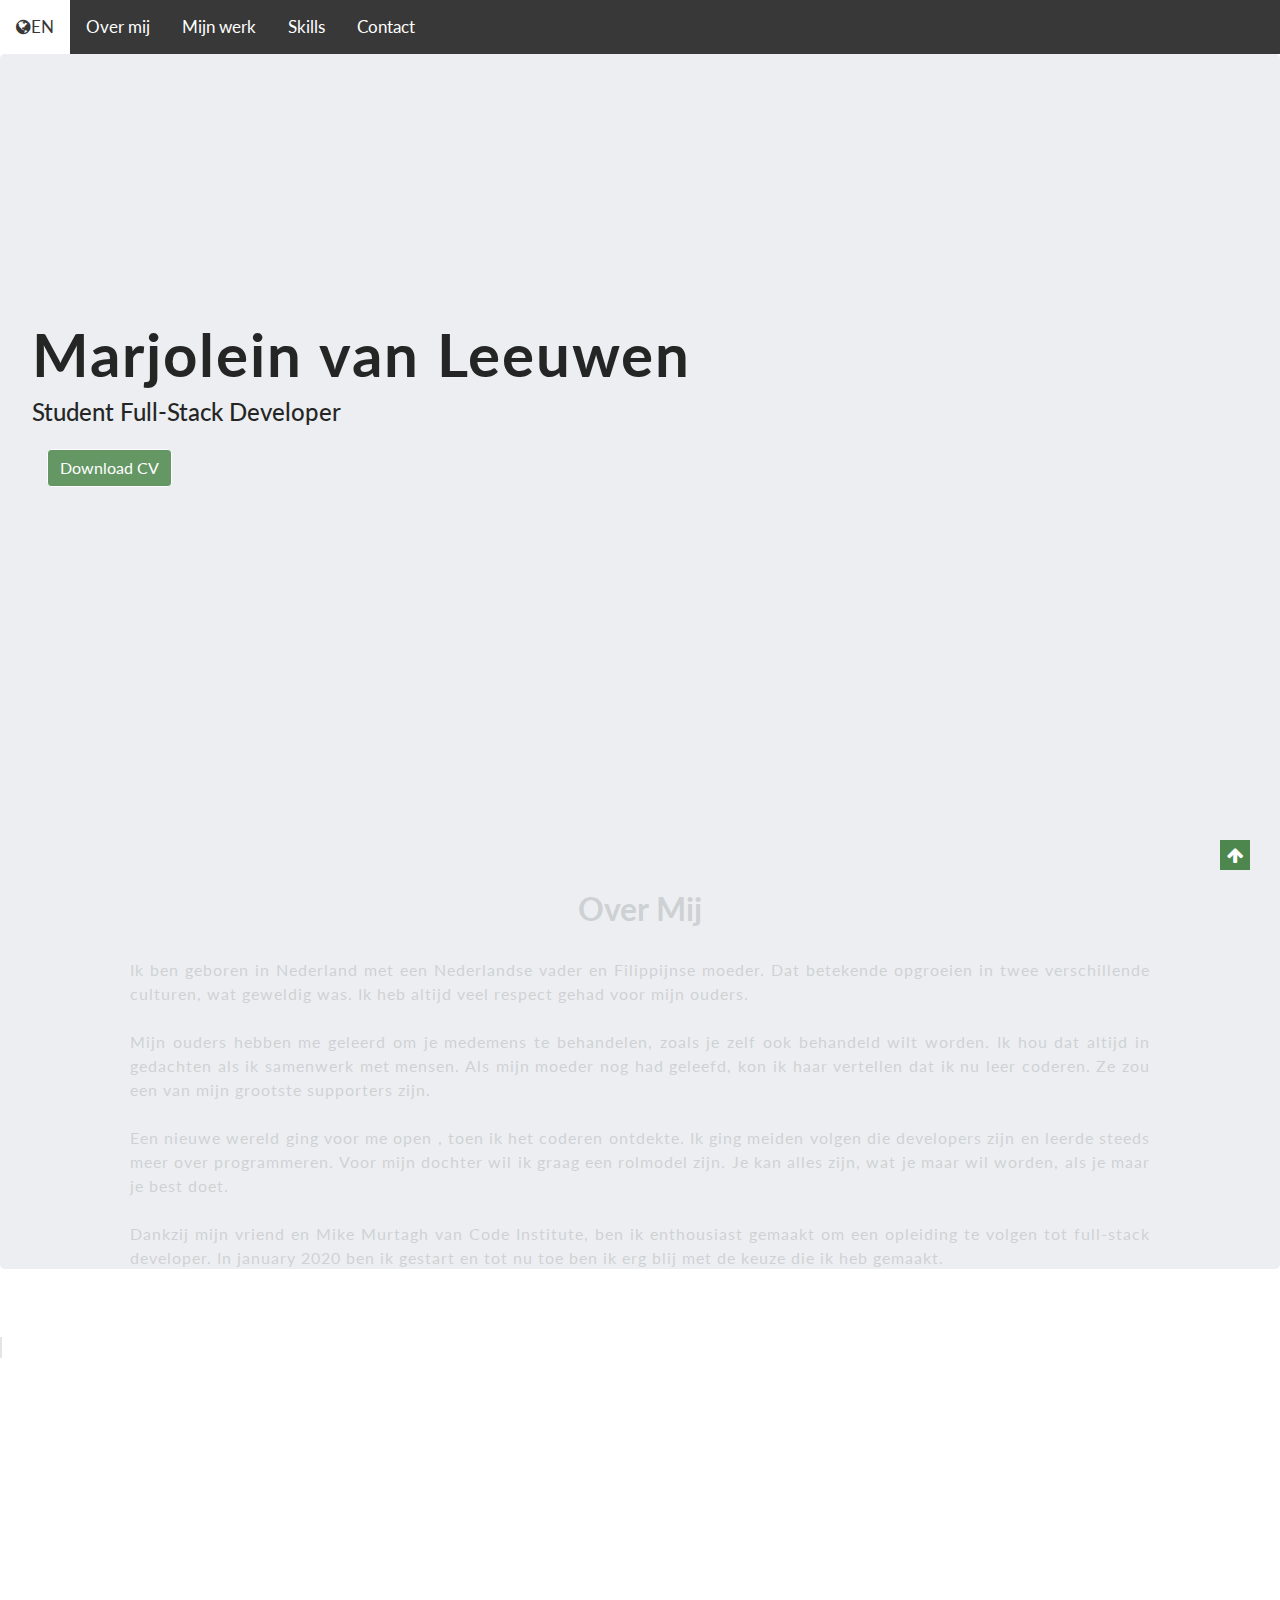
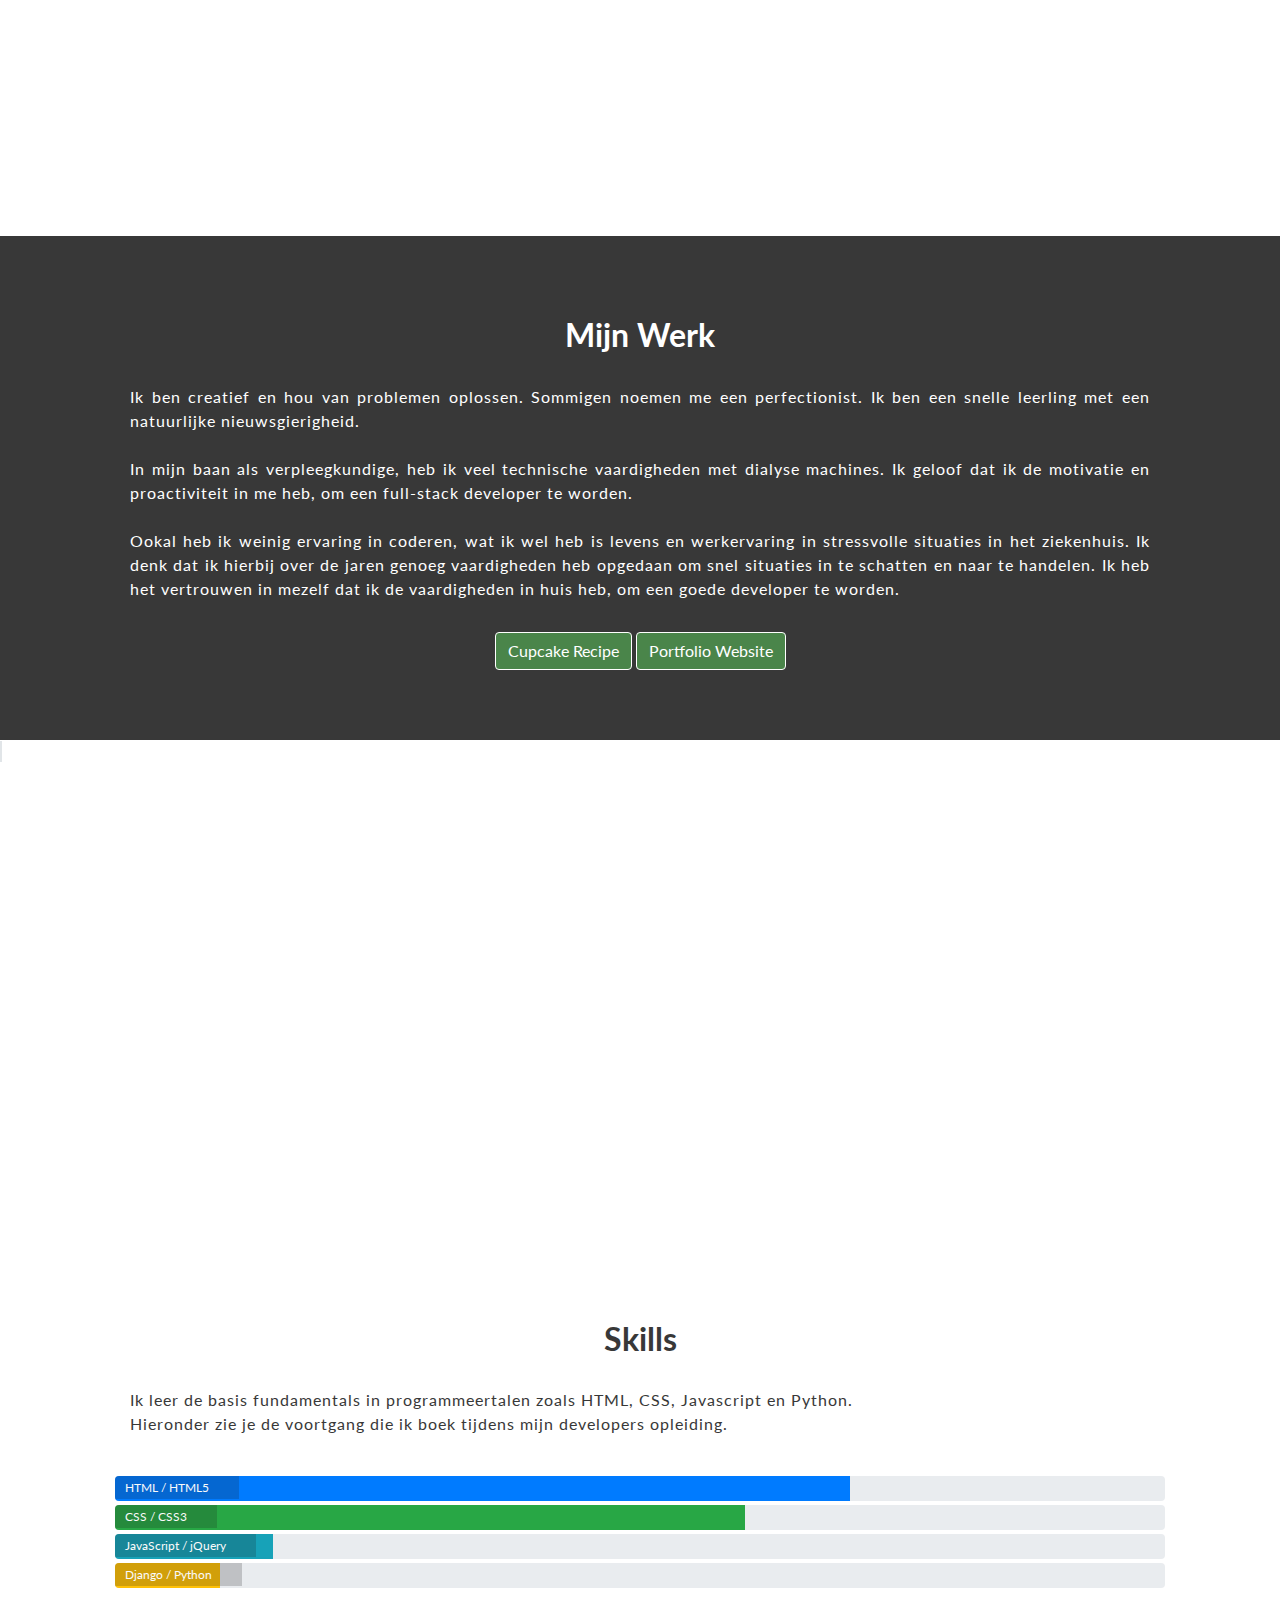
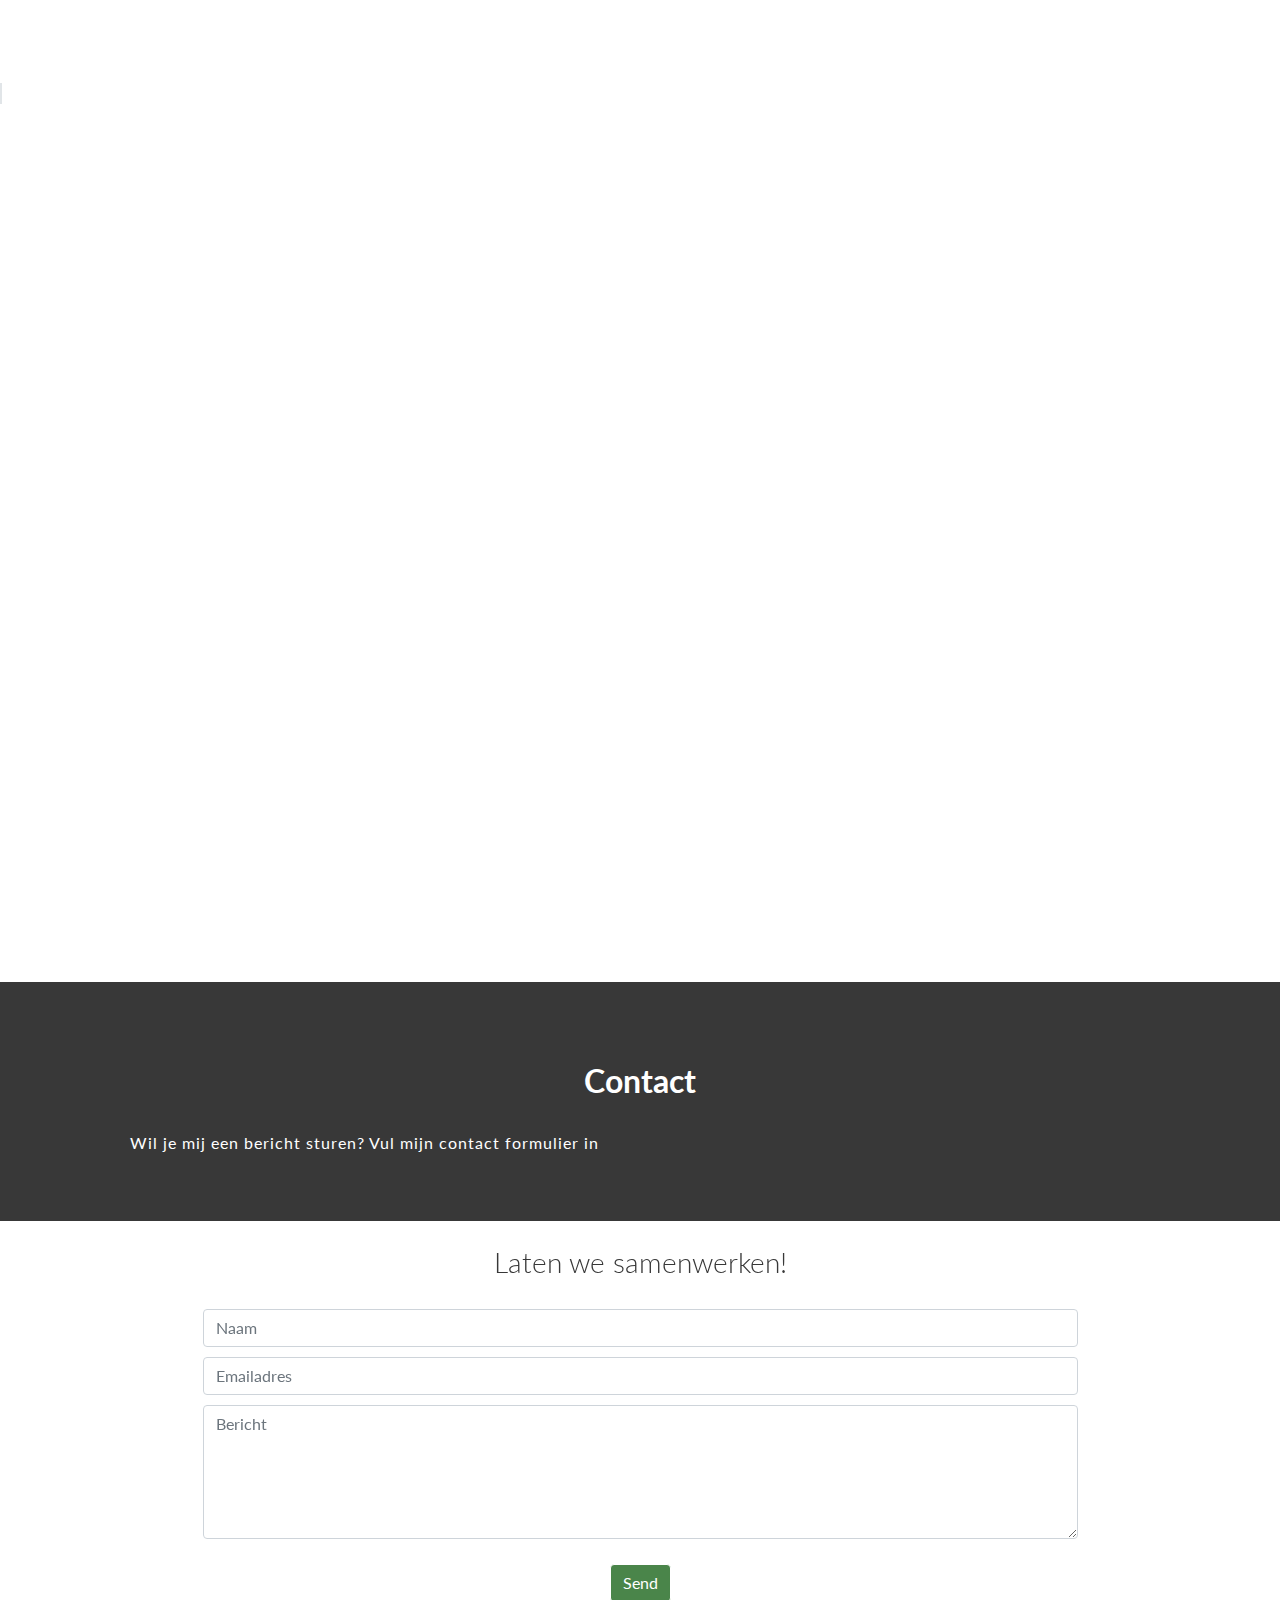
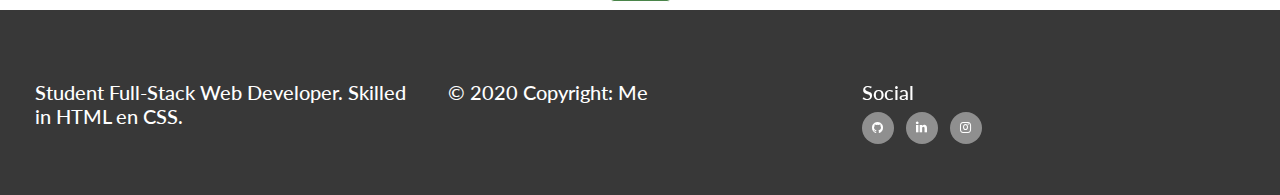
==== NL_index.html @ bbf010fb "made a target attributes work section" ====
<!DOCTYPE html>
<html lang="nl">
<head>
    <meta charset="UTF-8">
    <meta name="viewport" content="width=device-width, initial-scale=1.0">
    <meta http-equiv="X-UA-Compatible" content="ie=edge">
    <link rel="stylesheet" href="https://maxcdn.bootstrapcdn.com/bootstrap/4.2.1/css/bootstrap.min.css" type="text/css" />
    <link rel="stylesheet" href="https://maxcdn.bootstrapcdn.com/font-awesome/4.7.0/css/font-awesome.min.css" type="text/css" />
    <link href="//maxcdn.bootstrapcdn.com/bootstrap/4.0.0/css/bootstrap.min.css" rel="stylesheet" id="bootstrap-css">
    <link rel="stylesheet" href="assets/css/style.css" type="text/css" />

    <title>Marjoleins Portfolio Website</title>

</head>
<body>

<!-- Navigation and Home -->

<header class="header">
<nav class="topnav">
  <a href="index.html"><i class="fa fa-globe"></i>EN</a>
  <a href="#div_about">Over mij</a>
  <a href="#div_work">Mijn werk</a>
  <a href="#div_skills">Skills</a>
  <a href="#div_contact">Contact</a>
</nav>


 <div class="jumbotron">
   <h1>Marjolein van Leeuwen</h1>
   <h4>Student Full-Stack Developer</h4>
   <div class="col">
   <a href="https://ed6a67f1-d306-487b-ae11-7a1d53983e34.ws-eu01.gitpod.io/files/download/?id=9ebdd36f-72e9-48ba-8b13-4930cb866511" method="get" target="_blank">
        <button type="submit" href="https://b7f146d3-aafa-41b0-93fb-3c5a1c564333.ws-eu01.gitpod.io/files/download/?id=b90123fe-8c06-4c2f-8330-ffaa904eb7fe" class="btn btn-secondary">Download CV</button></a>
      
      </div>
    </div>
</header>
		<!-- START: ABOUT -->


<div id="div_about"></div>
<section class="section section-light">
    <h2>Over Mij</h2>
    <p>Ik ben geboren in Nederland met een Nederlandse vader en Filippijnse moeder. 
    Dat betekende opgroeien in twee verschillende culturen, wat geweldig was.
    Ik heb altijd veel respect gehad voor mijn ouders.
    <br>
    <br>
    Mijn ouders hebben me geleerd om je medemens te behandelen, zoals je zelf ook  behandeld wilt worden.
    Ik hou dat altijd in gedachten als ik samenwerk met mensen.
    Als mijn moeder nog had geleefd, kon ik haar vertellen dat ik nu leer coderen.
    Ze zou een van mijn grootste supporters zijn.
    <br>
    <br>
     Een nieuwe wereld ging voor me open , toen ik het coderen ontdekte.
     Ik ging meiden volgen die developers zijn en leerde steeds meer over programmeren.
     Voor mijn dochter wil ik graag een rolmodel zijn. Je kan alles zijn, wat je maar wil worden, als je maar je best doet.
     <br>
     <br>
     Dankzij mijn vriend en Mike Murtagh van Code Institute, ben ik enthousiast gemaakt om een opleiding te volgen tot full-stack developer. 
     In january 2020 ben ik gestart en tot nu toe ben ik erg blij met de keuze die ik heb gemaakt. 
     </p>

</section>

<a class="gotopbtn" href=""><i class="fa fa-arrow-up"></i></a>

<!-- START: WORK -->

<div class="imgWork">
        <div class="textWork"></div>
            <span class="border"></span>
    </div>

<div id="div_work"></div>
<section class="section section-dark">
        <h2>Mijn Werk</h2>
        <p> Ik ben creatief en hou van problemen oplossen. 
        Sommigen noemen me een perfectionist.
        Ik ben een snelle leerling met een natuurlijke nieuwsgierigheid.
        <br>
        <br>
        In mijn baan als verpleegkundige, heb ik veel technische vaardigheden met dialyse machines.
        Ik geloof dat ik de motivatie en proactiviteit in me heb, om een full-stack developer te worden.
        <br>
        <br>
        Ookal heb ik weinig ervaring in coderen, wat ik wel heb is levens en werkervaring in stressvolle situaties in het ziekenhuis.
        Ik denk dat ik hierbij over de jaren genoeg vaardigheden heb opgedaan om snel situaties in te schatten en naar te handelen.
        Ik heb het vertrouwen in mezelf dat ik de vaardigheden in huis heb, om een goede developer te worden. 
        
</p>


<a href="https://sweetzia.github.io/Dutch-Cupcake-Recipe/" target="_blank">
<button type="submit" class="btn btn-secondary">Cupcake Recipe</button></a>
<a href="https://sweetzia.github.io/Personal-portfolio-website/" target="_blank">
<button type="submit" class="btn btn-secondary">Portfolio Website</button></a>
 
     </section>
		<!-- END: WORK -->
	

		<!-- START: SKILLS -->


    <div class="imgSkills">
        <div class="textSkills"></div>
        <span class="border"></span>
    </div>

<div id="div_skills"></div>
    <section class="section section-light">
        <h2>Skills</h2>
        <p>Ik leer de basis fundamentals in programmeertalen zoals HTML, CSS, Javascript en Python.
        <br>
        Hieronder zie je de voortgang die ik boek tijdens mijn developers opleiding.</p>
       
       <div class="row progress-section">
                    <div class="col">
                        <div class="progress">
                            <div class="progress-bar" role="progressbar" aria-valuenow="70" aria-valuemin="0" aria-valuemax="100" style="width:70%;">
                                <span class="sr-only">70% complete</span>
                            </div>
                            <span class="progress-type">HTML / HTML5</span>
                        </div>
                        <div class="progress">
                            <div class="progress-bar bg-success" role="progressbar" aria-valuenow="60" aria-valuemin="0" aria-valuemax="100" style="width:60%;">
                                <span class="sr-only">60% complete</span>
                            </div>
                            <span class="progress-type">CSS / CSS3</span>
                        </div>
                        <div class="progress">
                            <div class="progress-bar bg-info" role="progressbar" aria-valuenow="15" aria-valuemin="0" aria-valuemax="100" style="width:15%;">
                                <span class="sr-only">15% complete</span>
                            </div>
                            <span class="progress-type">JavaScript / jQuery</span>
                        </div>
                        <div class="progress">
                            <div class="progress-bar bg-warning" role="progressbar" aria-valuenow="10" aria-valuemin="0" aria-valuemax="100" style="width:10%;">
                                <span class="sr-only">10% complete</span>
                            </div>
                            <span class="progress-type">Django / Python</span>
                        </div>
                    </div>
                </div>
    </section>
        <!-- END: SKILLS -->
        
        <!-- START: CONTACT and FOOTER-->

    <div class="imgContact">
        <div class="textContact"></div>
        <span class="border"></span>
    </div>

<div id="div_contact"></div>
    <section class="section section-dark">
    <h2>Contact</h2>
    <p>Wil je mij een bericht sturen? Vul mijn contact formulier in</p>
    </section>

<section class="container-fluid">
        <div class="row bg-color-contact">
            <div class="col">
                <h3 class="contact-heading uppercase text-center">Laten we samenwerken!</h3>

                <div class="center-form">
                    <form>
                        <input type="text" name="name" id="fullname" class="form-control" placeholder="Naam" required />
                        <input type="email" name="email" id="emailaddress" class="form-control" placeholder="Emailadres" required />
                        <textarea rows="5" name="yourmessage" id="yourmessage" class="form-control" placeholder="Bericht" required></textarea>
                        <div class="form-row text-center">
                            <div class="col">
                               
<label for="mpo-modal-controller" class="btn btn-secondary">Send</label>
</div>

<div class="mpo-modal">
  <input type="checkbox" id="mpo-modal-controller" class="mpo-modal-open" hidden>
  <div class="mpo-modal-wrap">
    <label for="mpo-modal-controller" class="mpo-modal-overlay"></label>
    <div class="mpo-modal-body">

      <label for="mpo-modal-controller" class="mpo-modal-close">&times;</label>

      <input type="radio" name="content-nav" id="modal-content-1" class="modal-radio" checked hidden/>
      <input type="radio" name="content-nav" id="modal-content-2" class="modal-radio" hidden/>
      <input type="radio" name="content-nav" id="modal-content-3" class="modal-radio" hidden/>

        <div class="mpo-modal-content">
          <h5>Dit contact formulier verzend GEEN berichten</h5> 
          <h5>Persoonlijke data of informatie wordt NIET verzameld</h5>
    </div>
    </div>
     </div>
      </div>
       </div>
                    </form>
                     </div>
                      </div>
                       </div>
    </section>
    <footer class="container-fluid">
        <div id="footer-details" class="row">
            <div class="col-sm-4">
                <h5 class="uppercase general-sub">Student Full-Stack Web Developer. Skilled in HTML en CSS. </h5>
            </div>
            <div class="col-sm-4">
                <h5 class="uppercase general-sub">© 2020 Copyright: Me</h5>
            </div>
            <div class="col-sm-4">
                <h5 class="uppercase general-sub">Social</h5>
                <ul class="list-inline social-links">
                    <li class="list-inline-item">
                        <a href="https://github.com/Sweetzia/Personal-portfolio-website" target="_blank">
                            <i class="fa fa-github" aria-hidden="true"></i>
                            <span class="sr-only">Github</span>
                        </a>
                    </li>
                    <li class="list-inline-item">
                        <a href="https://www.linkedin.com/in/marjolein-van-leeuwen-a7582319b/" target="_blank">
                            <i class="fa fa-linkedin" aria-hidden="true"></i>
                            <span class="sr-only">LinkedIn</span>
                        </a>
                    </li>
                    <li class="list-inline-item">
                        <a href="https://www.instagram.com/sweetzia83/?hl=en" target="_blank">
                            <i class="fa fa-instagram" aria-hidden="true"></i>
                            <span class="sr-only">Instagram</span>
                        </a>
                    </li>
                </ul>
            </div>
        </div>
    </footer>
    <a class="gotopbtn" href=""><i class="fa fa-arrow-up"></i></a>
	<!--END: CONTACT and FOOTER-->

   <script src="//maxcdn.bootstrapcdn.com/bootstrap/4.0.0/js/bootstrap.min.js"></script>
   <script src="//cdnjs.cloudflare.com/ajax/libs/jquery/3.2.1/jquery.min.js"></script>
  
</body>
</html>
---- assets/css/style.css ----
@import url('https://fonts.googleapis.com/css2?family=Lato&display=swap');

/* ----------------------------------------Navigation */

.header {
    height: 90%;
}

.topnav {
  overflow: hidden;
  background-color: #383838;
}

.topnav a {
  float: left;
  color: white;
  text-align: center;
  padding: 14px 16px;
  text-decoration: none;
  font-size: 17px;
}

.topnav a:hover {
  background-color: white;
  color: #383838;
}

.topnav a.active {
  background-color: #383838;
  color:white;
}

/* body */

body, html {
    height: 100%;
    margin: 0;
    font-size: 16px;
    font-family: 'Lato', sans-serif;
    font-weight: 400;
    line-height: 1.8 em;
    color: #383838;
}

.jumbotron {
  background-image: url("../images/img1.jpg");
  background-size: cover;
  height: 150%;
    position: relative;
    opacity: 0.85;
    background-position: center;
    background-repeat: no-repeat;
    background-attachment: fixed;
}

.gotopbtn {
    position: fixed;
    width: 30px;
    height: 30px;
    background: rgb(74, 133, 74);
    bottom: 30px;
    right: 30px;
    
    text-decoration: none;
    text-align: center;
    line-height: 30px;
    color: white;
    font-size: 18px;
    opacity: 0.85;
}

h1 {
    color: black;
    margin-top: 200px;
    letter-spacing: 2px;
    font-size: 60px;
    font-weight: bold;
}

h2 {
   font-weight: bold; 
   margin-top: 30px;
   text-align: auto;
}

h4 {
    color: black;
}

p {
    margin-left: 50px;
    margin-right: 50px;
    margin-top: 30px;
    position: center;
    text-align: justify;
    letter-spacing: 1px;
}

.imgMarjolein, .imgWork, .imgSkills, .imgContact {
    position: relative;
    opacity: 0.90;
    background-position: center;
    background-size: cover;
    background-repeat: no-repeat;
    background-attachment: fixed;
}

.imgMarjolein {
    background-image: url('../images/img1.jpg');
    min-height: 100%;   
}

.imgWork {
    background-image: url('../images/img2.jpg');
    min-height: 500px;
}

.imgSkills {
    background-image: url('../images/img3.jpg');
    min-height: 500px;
}

.imgContact {
    background-image: url('../images/img4.jpg');
    min-height: 100%;
}

.section {
    text-align: center;
    padding: 50px 80px;
}

.section-light {
    background-color: white;
    color: #383838;
}

.section-dark {
    background-color: #383838 ;
    color: white;
}


/* ----------------------------------------Skills */

.progress {
    position: relative;
    height: 25px;
    margin-bottom: 4px;
}

.progress-type {
    position: absolute;
    left: 0px;
    font-weight: 400;
    padding: 3px 30px 2px 10px;
    color: #fafafa;
    background-color: rgba(25, 25, 25, 0.2);
}

.progress-section {
    margin: 40px 20px;
}

/* ----------------------------------------Form */

.contact-heading {
    font-family: "Lato", sans-serif;
    font-weight: 300;
    margin-top: 25px;
    margin-bottom: 20px;
}

.center-form {
    padding-top: 10px;
    margin: 0 auto;
    max-width: 70%;
}

button[type="submit"] {
    margin-top: 15px;
    margin-bottom: 20px;
    color: white;
    background-color: rgb(74, 133, 74);

}

.contact-form {
    margin-left: 150px;
    margin-right: 150px;
}

.form-control {
    margin-bottom: 10px;
}

/* ----------------------------------------Footer */

footer {
    background-color: #383838;
    color: white;
    min-height: 80px;
}

.social-links {
    padding-bottom: 15px;
}

.social-links li a i {
    width: 32px;
    height: 32px;
    padding: 12px 0;
    border-radius: 50%;
    font-size: 13px;
    line-height: 7px;
    text-align: center;
    color: white;
    background: #8f8f8f;
    transition: all 0.35s ease-in-out;
    -moz-transition: all 0.35s ease-in-out;
    -webkit-transition: all 0.35s ease-in-out;
    -o-transition: all 0.35s ease-in-out;
}

.social-links li a i:hover {
    background: rgb(74, 133, 74);
}

#footer-details {
    padding: 20px;
}

.col-sm-4 {
    margin-top: 50px;
}

/* ----------------------------------------Modal */

.btn {
    box-sizing: border-box;
    background-color: rgb(74, 133, 74);
    border-color: white;
    color: white;
    margin-top: 15px;
}

/* modal open|close controller */
#mpo-modal-controller {
  position: absolute;
  left: -999em;
  opacity: 0;
}
.mpo-modal-open:checked ~ .mpo-modal-wrap {
  display: block;
  
  &:before, .mpo-modal-overlay {
    display: block;
  }
}
.mpo-modal-close {
  cursor: pointer;
  font-size: 35px;
  font-weight: bold;
  line-height: 50px;
  padding: 10px;
  position: absolute;
  top: 0;
  right: 0;
  z-index: 100;
}

/* modal */
.mpo-modal-wrap {
  display: none;
  
  &:before {
    content: "";
    display: none;
    background: rgba(0, 0, 0, .8);
    position: fixed;
    top: 0;
    left: 0;
    right: 0;
    bottom: 0;
    z-index: 101;
  }
}

.mpo-modal-overlay {
  bottom: 0;
  display: none;
  left: 0;
  position: fixed;
  right: 0;
  top: 0;
  z-index: 102;
}

.mpo-modal-body {
  position: absolute;
  top: 50%;
  left: 50%;
  transform: translate(-50%, -50%);
  max-width: 90%;
  max-height: 100%;
  padding: 85px 0;
  background: #fff;
  border-radius: .25em;
  overflow: hidden;
  text-align: center;
  width: 75%;
  z-index: 103;
  
}

.mpo-modal-content {
  margin: 50px 50px 50px;
  padding: 50px 0 0;
  position: relative;
}

#modal-content-1:checked ~ .content-1 {
  left: 0;
  overflow: auto;
  position: relative;
}

.mpo-modal-nav {
  position: absolute;
  top: 50px;
  width: 100%;
    
 }

    &.prev-slide {
      content: '';
      left: 0;
    }
    &.next-slide {
      content: '';
      right: 0;
    }
}


/* The Close Button */
.close {
  color: #aaa;
  float: right;
  font-size: 30px;
  font-weight: bold;
}

.close:hover,
.close:focus {
  color: black;
  text-decoration: none;
  cursor: pointer;
}


/* ----------------------------------------Media Queries */


@media (max-width: 768px) and (min-width: 375px){

.imgMarjolein, .imgWork, .imgSkills, .imgContact .jumbotron {
        background-attachment: scroll;
    }

.jumbotron {
  background-image: url("../images/img1a.jpg");
  background-size: cover;
  height: 100%;
    position: relative;
    opacity: 0.85;
    background-position: center;
    background-repeat: no-repeat;
    background-attachment: fixed;
}

p {
    margin-left: 20px;
    margin-right: 20px;
    margin-top: 10px;
    position: center;
}
}

@media (max-width: 1100px) {
    .imgMarjolein, .imgWork, .imgSkills, .imgContact .jumbotron {
        background-attachment: scroll;
    }


    h1 {
    color: black;
    margin-top: 10px;
    letter-spacing: 2px;
    font-size: 35px;
}
}
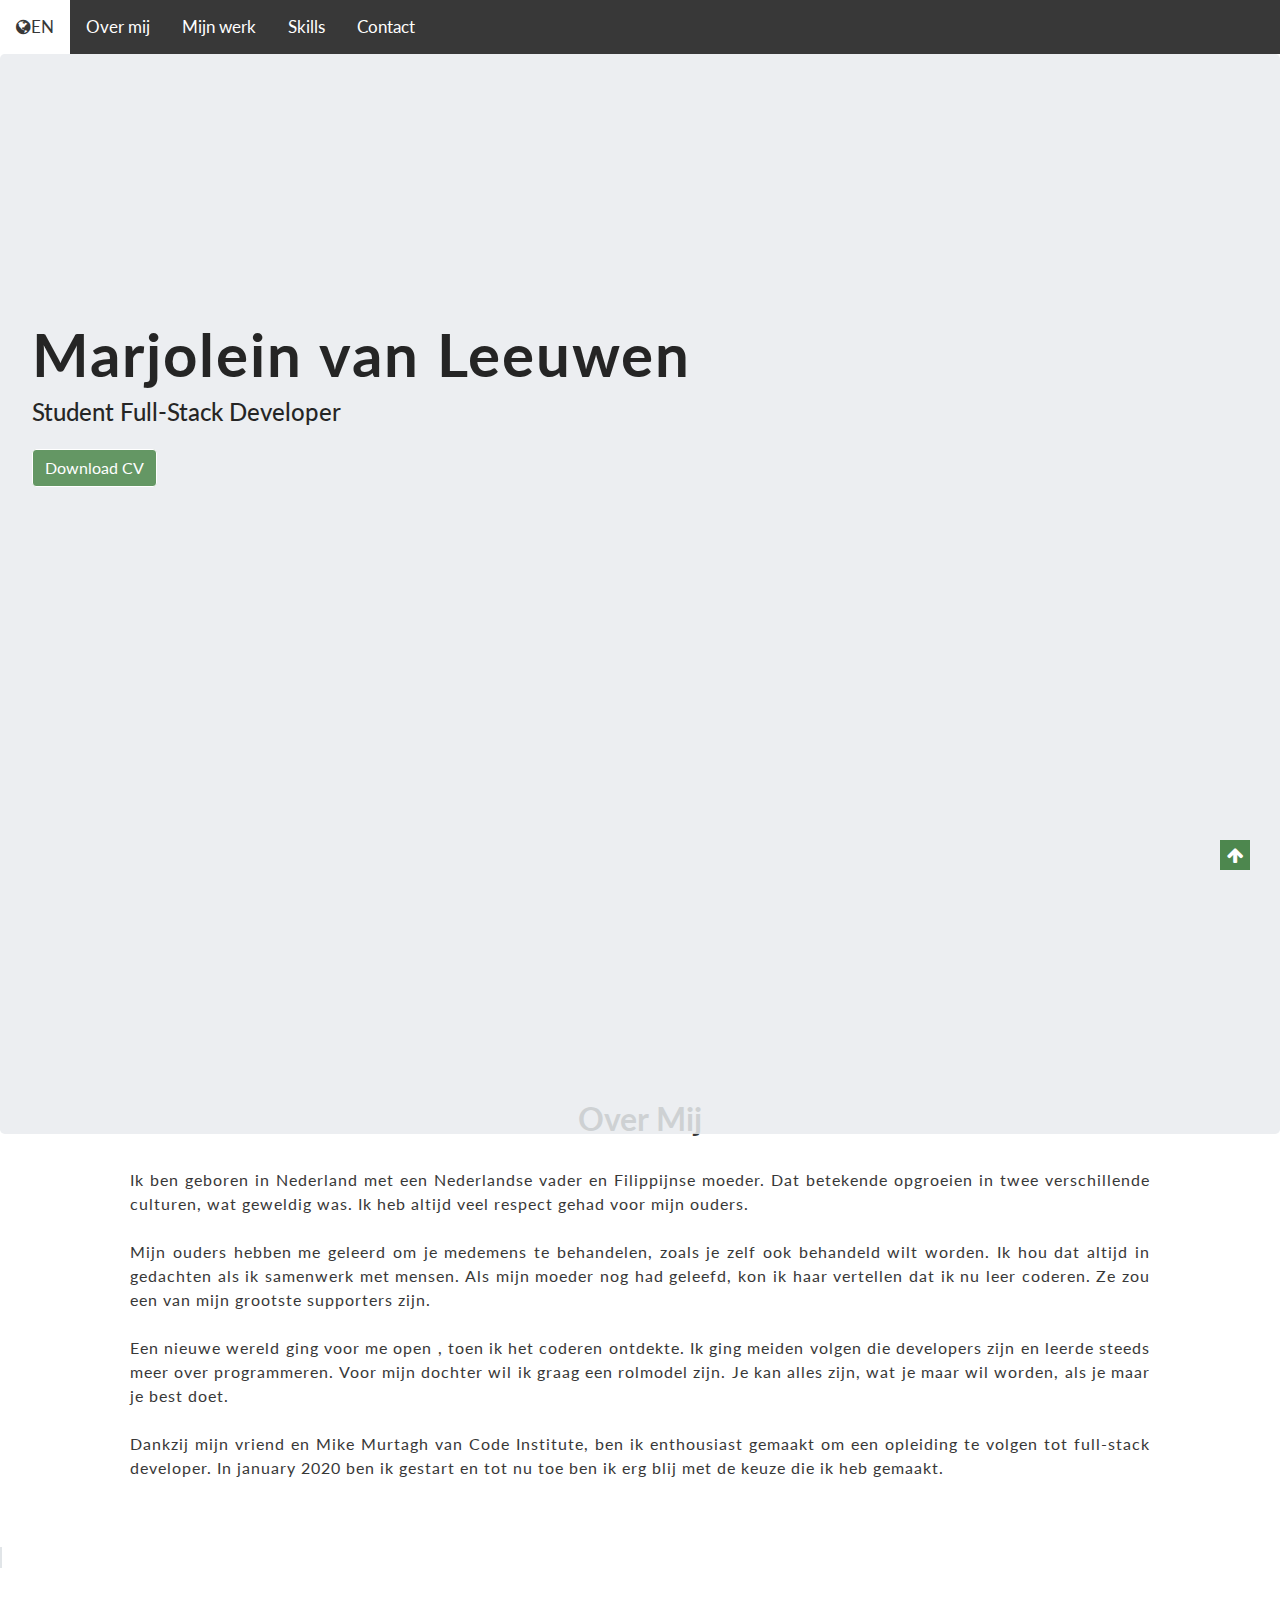
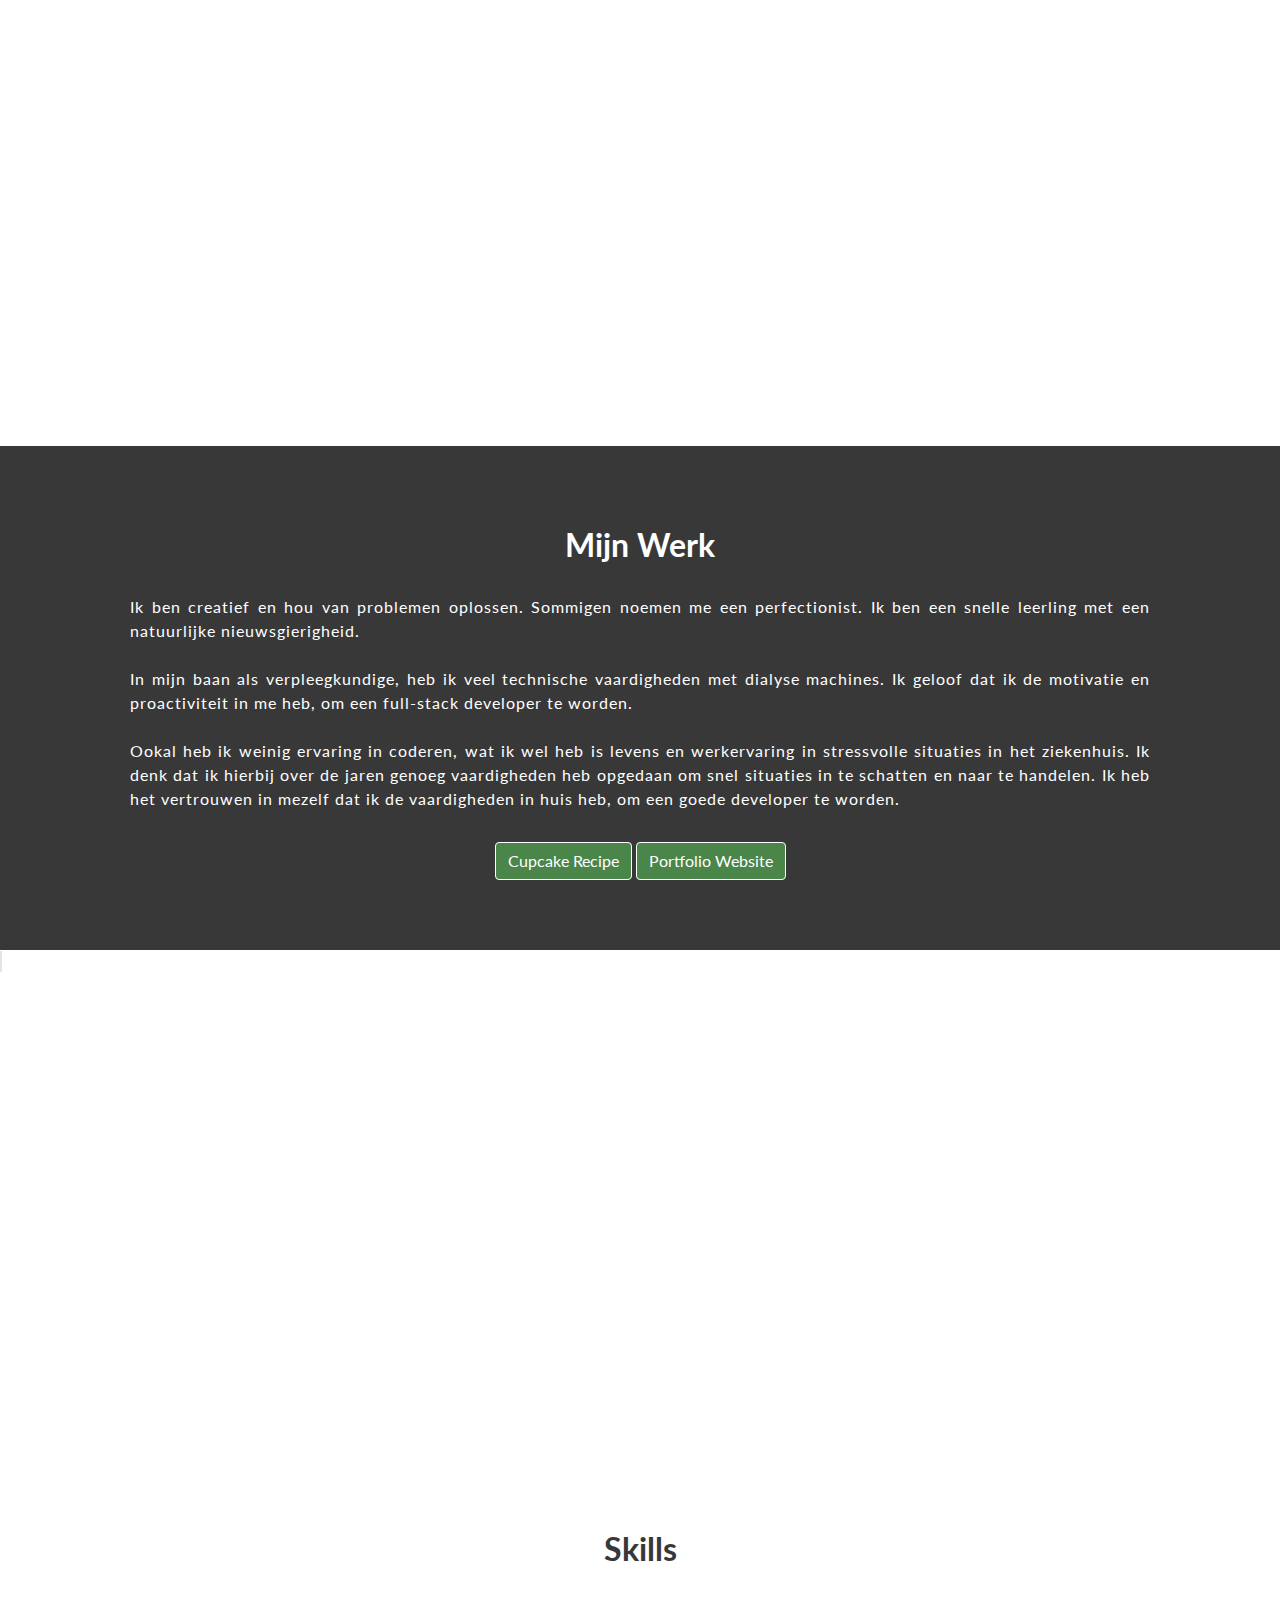
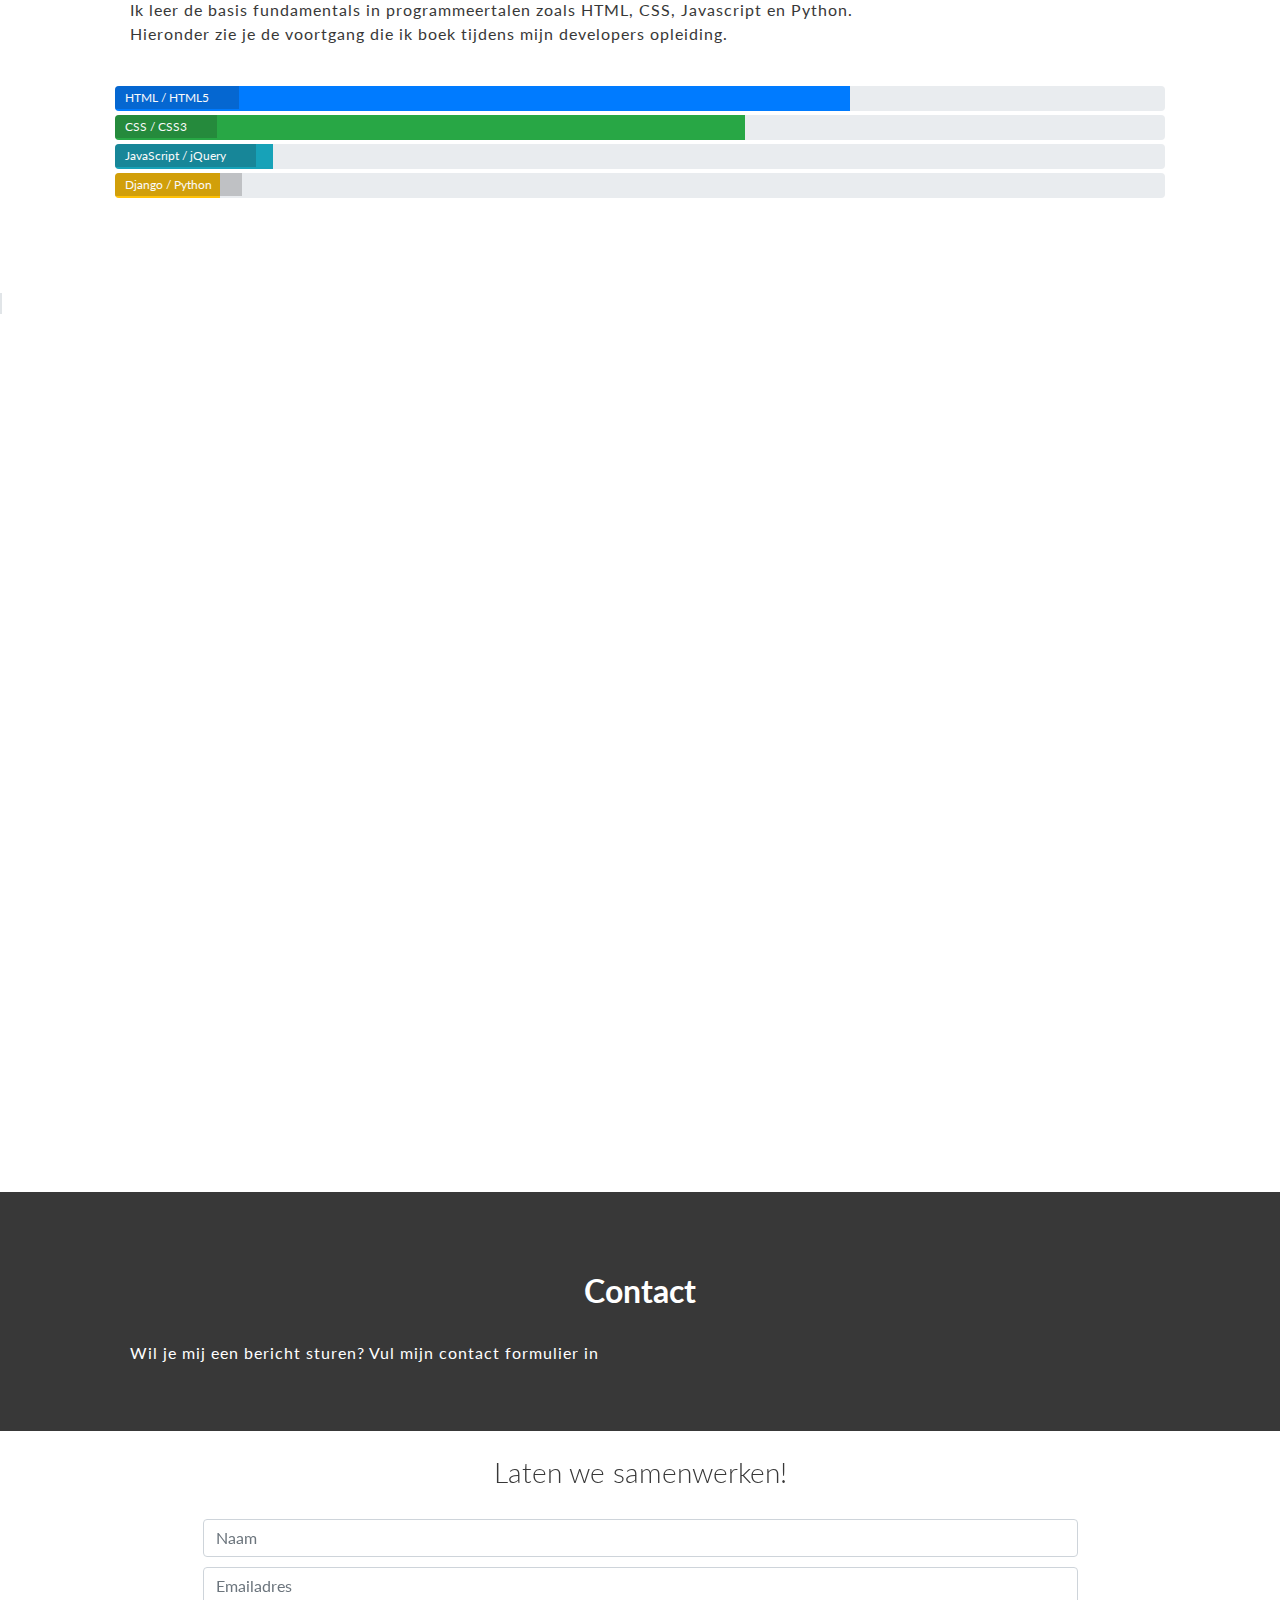
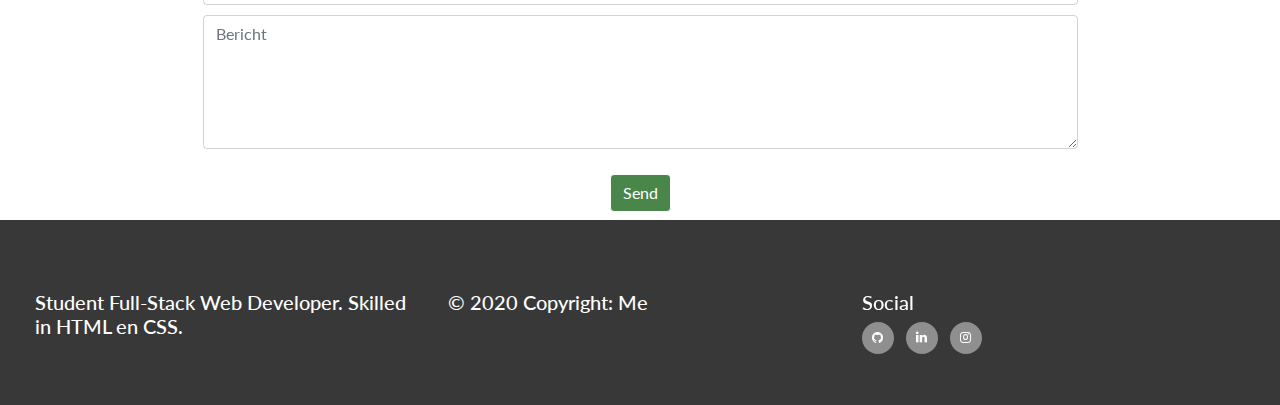
==== commit 03f29230: "opdated index.html and style.css" ====
--- a/NL_index.html
+++ b/NL_index.html
@@ -26,15 +26,12 @@
 </nav>
 
 
- <div class="jumbotron">
+  <div class="jumbotron">
    <h1>Marjolein van Leeuwen</h1>
    <h4>Student Full-Stack Developer</h4>
-   <div class="col">
-   <a href="https://ed6a67f1-d306-487b-ae11-7a1d53983e34.ws-eu01.gitpod.io/files/download/?id=9ebdd36f-72e9-48ba-8b13-4930cb866511" method="get" target="_blank">
-        <button type="submit" href="https://b7f146d3-aafa-41b0-93fb-3c5a1c564333.ws-eu01.gitpod.io/files/download/?id=b90123fe-8c06-4c2f-8330-ffaa904eb7fe" class="btn btn-secondary">Download CV</button></a>
-      
-      </div>
-    </div>
+    <a href="../assets/cv/cvmarjolein-nl.pdf" download>
+   <button type="submit" class="btn btn-secondary">Download CV</button></a>
+   </div>
 </header>
 		<!-- START: ABOUT -->
 
@@ -91,11 +88,12 @@
         
 </p>
 
-
-<a href="https://sweetzia.github.io/Dutch-Cupcake-Recipe/" target="_blank">
-<button type="submit" class="btn btn-secondary">Cupcake Recipe</button></a>
-<a href="https://sweetzia.github.io/Personal-portfolio-website/" target="_blank">
-<button type="submit" class="btn btn-secondary">Portfolio Website</button></a>
+<button type="submit" class="btn btn-secondary">Cupcake Recipe</button>
+<a href="https://sweetzia.github.io/Dutch-Cupcake-Recipe/" target="_blank"></a>
+<button type="submit" class="btn btn-secondary">Portfolio Website</button>
+<a href="https://sweetzia.github.io/Personal-portfolio-website/" target="_blank"></a>
+
+
  
      </section>
 		<!-- END: WORK -->
@@ -110,7 +108,7 @@
     </div>
 
 <div id="div_skills"></div>
-    <section class="section section-light">
+    <section class="section section-light2">
         <h2>Skills</h2>
         <p>Ik leer de basis fundamentals in programmeertalen zoals HTML, CSS, Javascript en Python.
         <br>
--- a/assets/css/style.css
+++ b/assets/css/style.css
@@ -3,7 +3,7 @@
 /* ----------------------------------------Navigation */
 
 .header {
-    height: 90%;
+    height: 80%;
 }
 
 .topnav {
@@ -133,6 +133,8 @@
 .section-light {
     background-color: white;
     color: #383838;
+    margin-top: 300px;
+
 }
 
 .section-dark {
@@ -140,7 +142,29 @@
     color: white;
 }
 
-
+.section section-light2 {
+    background-color: white;
+    color: #383838;
+}
+
+/* ----------------------------------------Work */
+
+.column {
+  
+  float: left;
+  width: 50%;
+  padding: 10px;
+  height: 300px; 
+  border: 1px solid white;
+  box-sizing: border-box;
+  border-spacing: 50px;
+}
+
+
+.row:after {
+  display: table;
+  clear: both;
+}
 /* ----------------------------------------Skills */
 
 .progress {
@@ -385,6 +409,11 @@
     margin-top: 10px;
     position: center;
 }
+
+.section-light {
+    margin-top: 50px;
+
+}
 }
 
 @media (max-width: 1100px) {
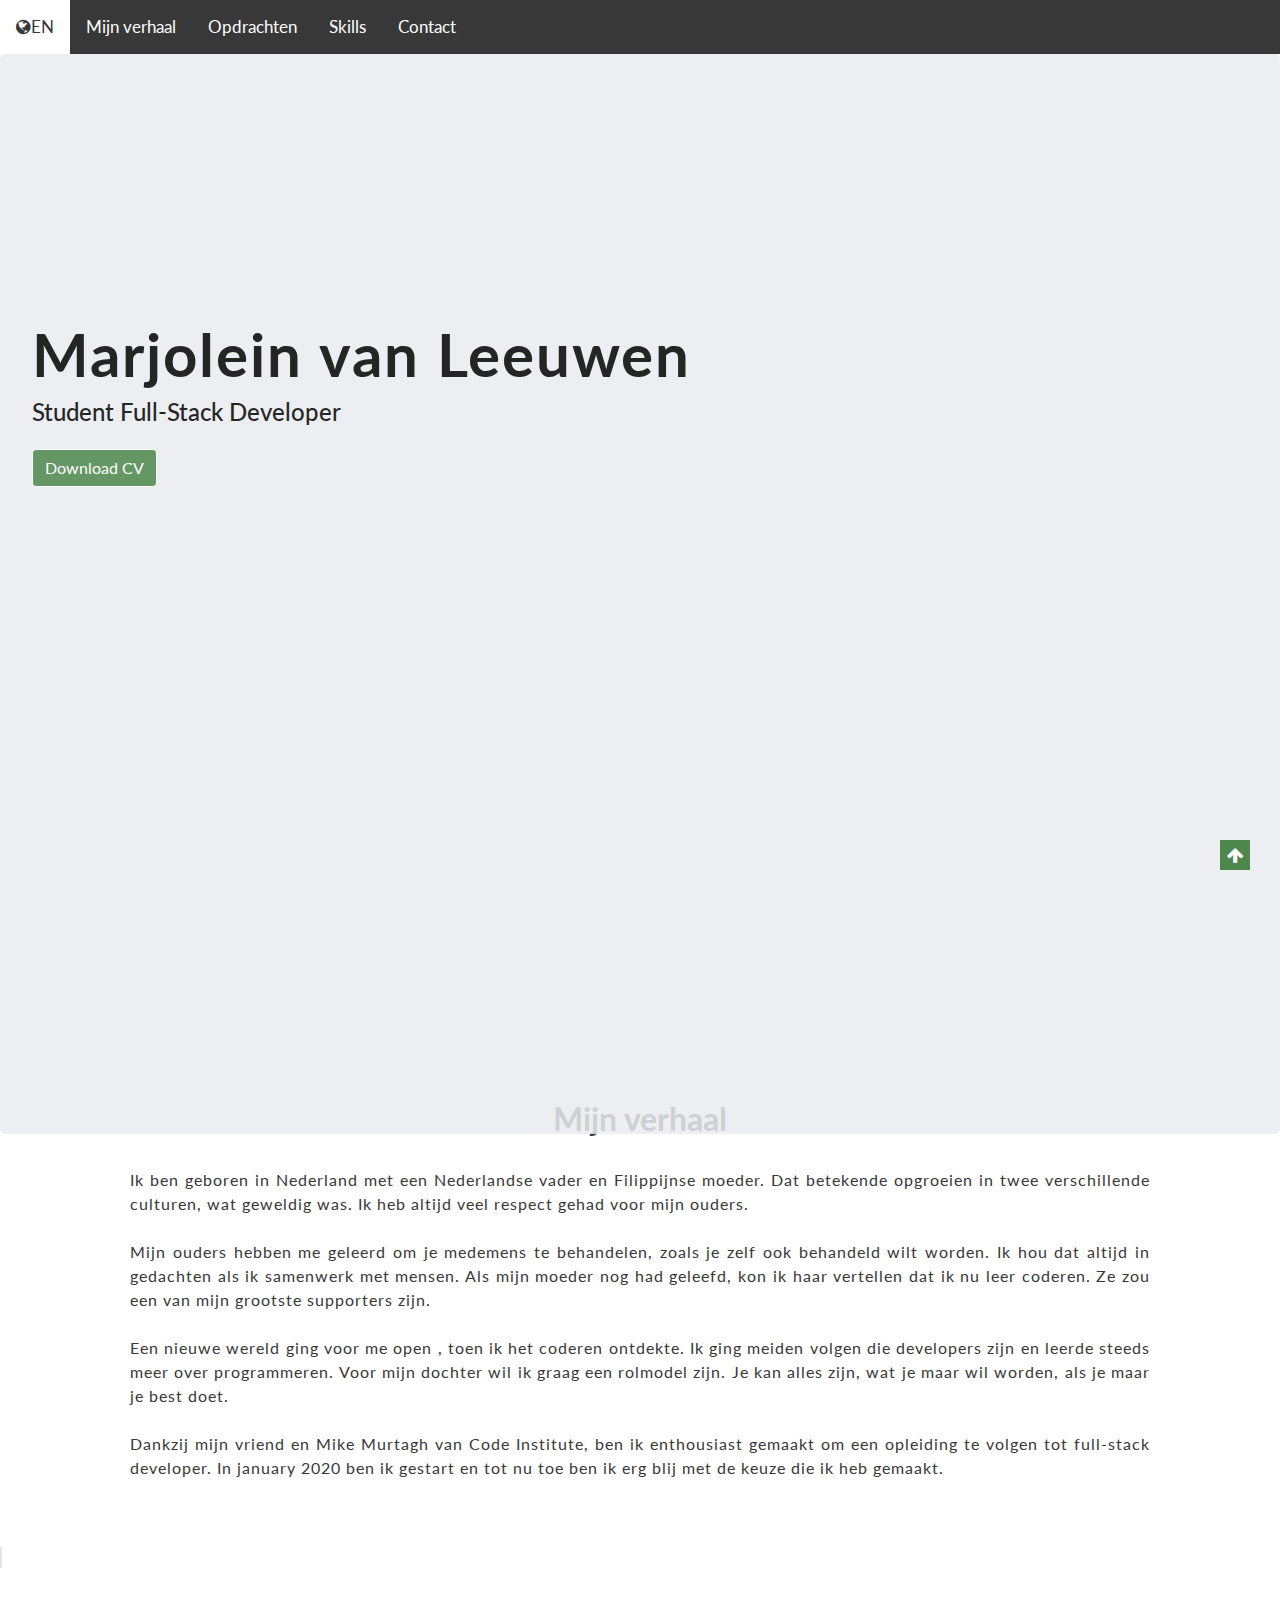
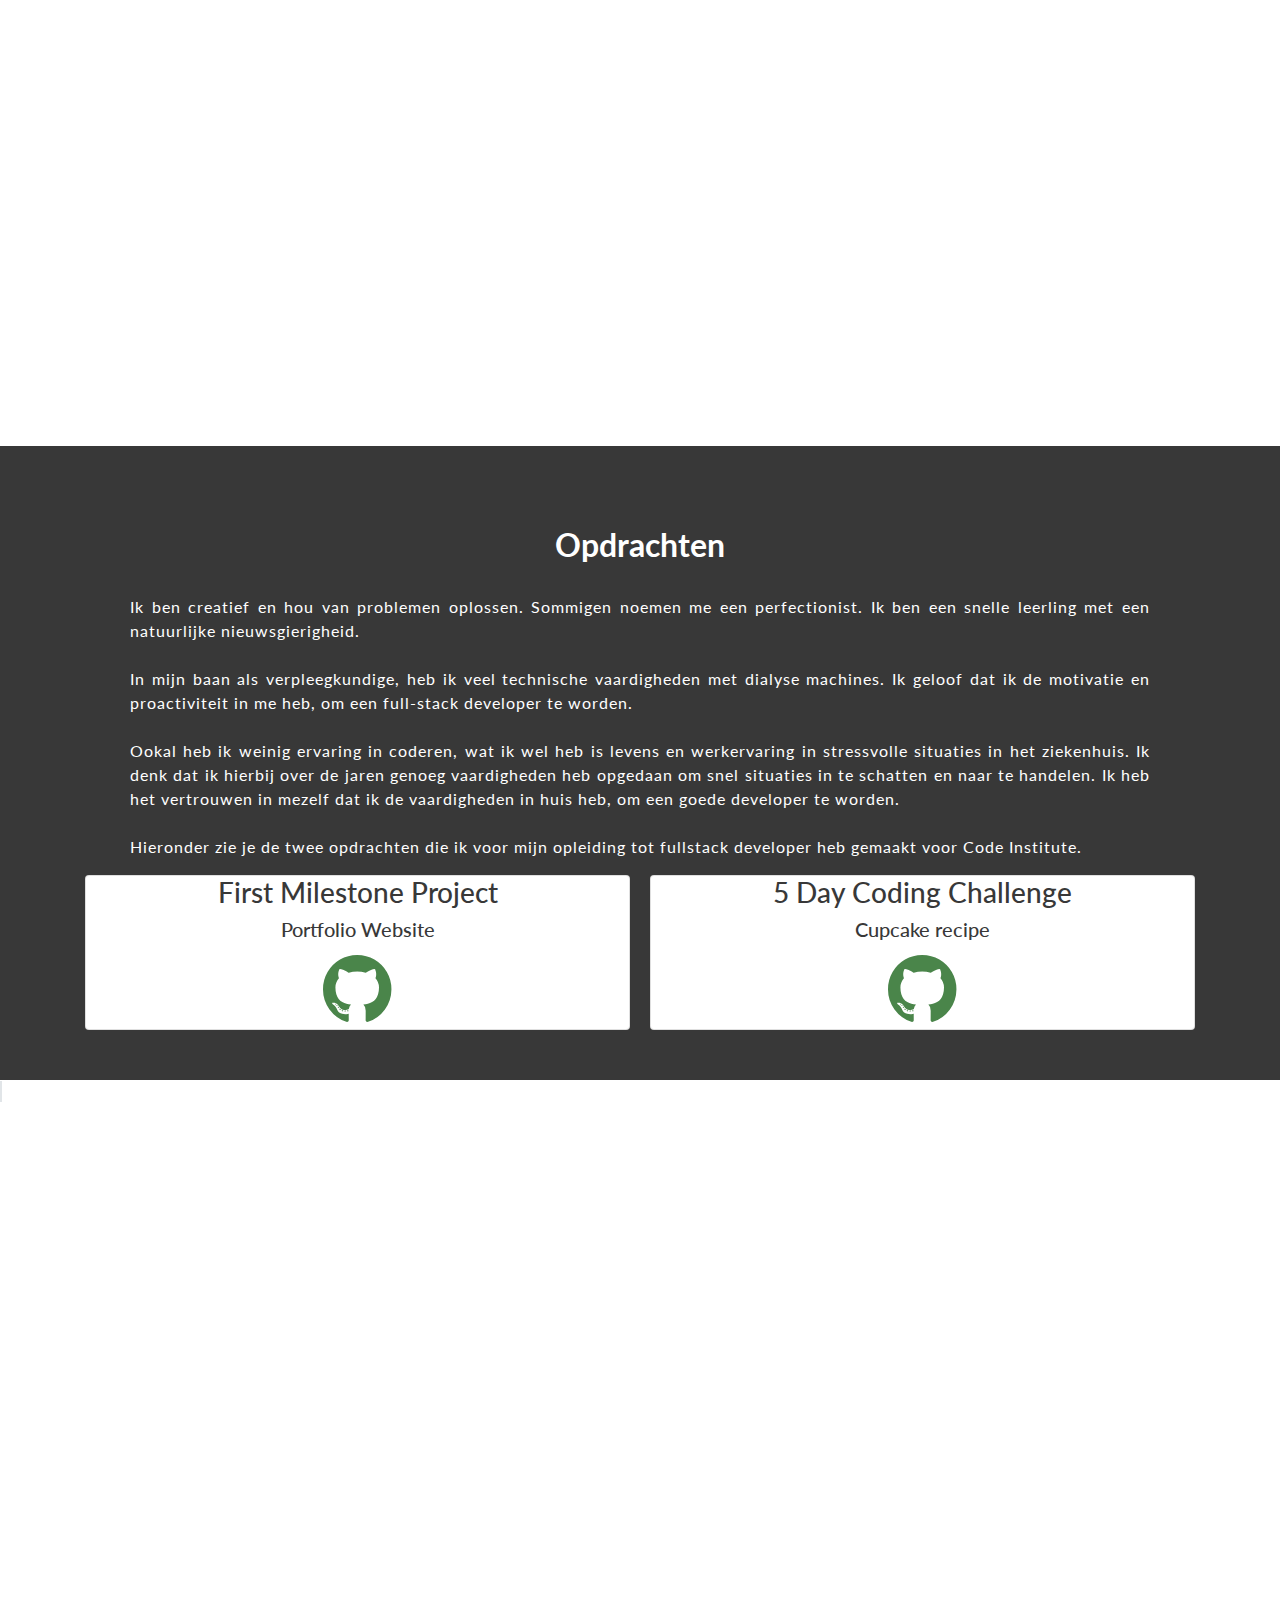
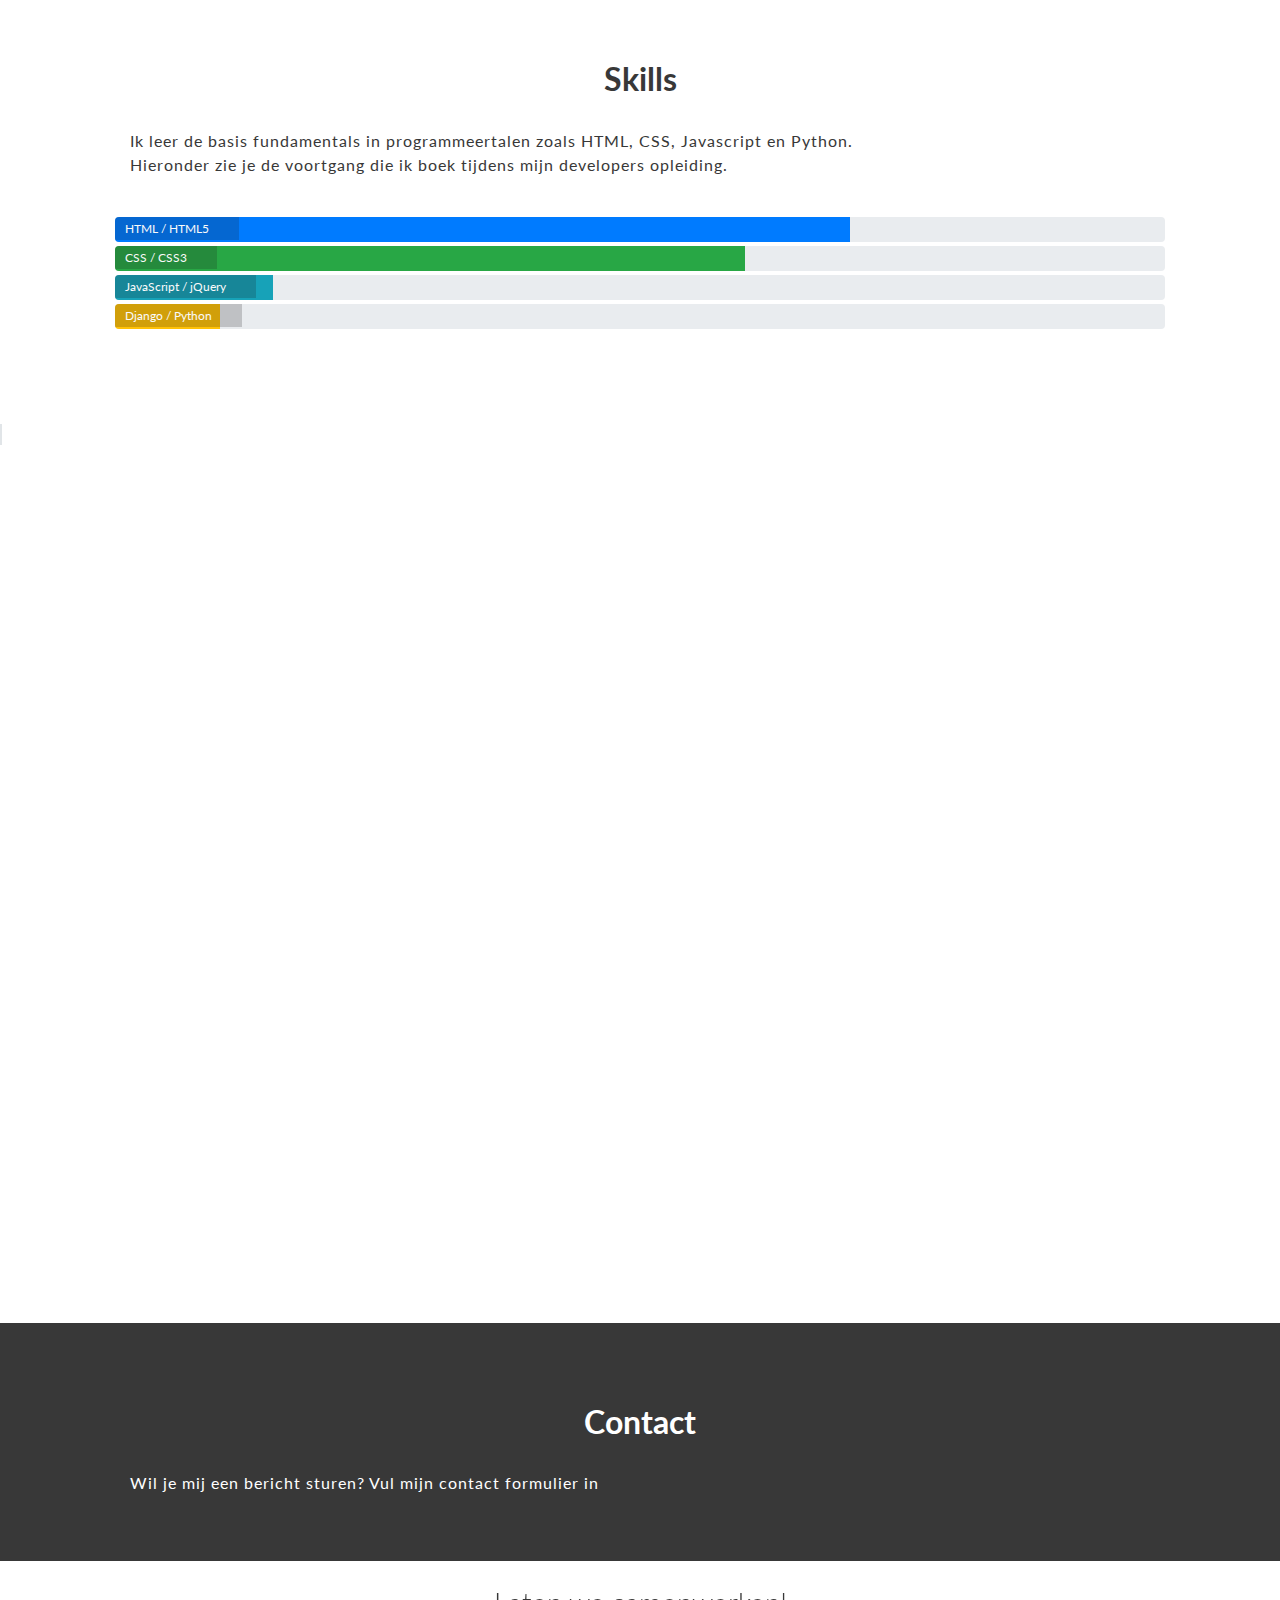
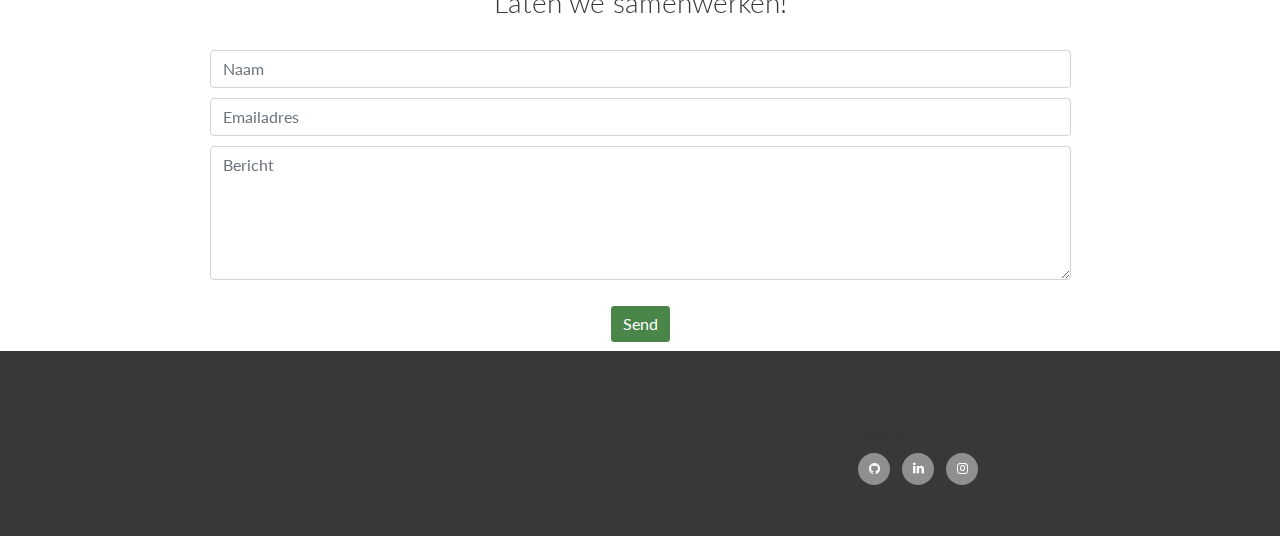
==== commit 57c8ded9: "updated download CV button" ====
--- a/NL_index.html
+++ b/NL_index.html
@@ -19,26 +19,28 @@
 <header class="header">
 <nav class="topnav">
   <a href="index.html"><i class="fa fa-globe"></i>EN</a>
-  <a href="#div_about">Over mij</a>
-  <a href="#div_work">Mijn werk</a>
+  <a href="#div_about">Mijn verhaal</a>
+  <a href="#div_work">Opdrachten</a>
   <a href="#div_skills">Skills</a>
   <a href="#div_contact">Contact</a>
 </nav>
 
-
   <div class="jumbotron">
    <h1>Marjolein van Leeuwen</h1>
    <h4>Student Full-Stack Developer</h4>
+
+   <div class="button">
     <a href="../assets/cv/cvmarjolein-nl.pdf" download>
    <button type="submit" class="btn btn-secondary">Download CV</button></a>
    </div>
+   </div>
 </header>
 		<!-- START: ABOUT -->
 
 
 <div id="div_about"></div>
 <section class="section section-light">
-    <h2>Over Mij</h2>
+    <h2>Mijn verhaal</h2>
     <p>Ik ben geboren in Nederland met een Nederlandse vader en Filippijnse moeder. 
     Dat betekende opgroeien in twee verschillende culturen, wat geweldig was.
     Ik heb altijd veel respect gehad voor mijn ouders.
@@ -72,7 +74,7 @@
 
 <div id="div_work"></div>
 <section class="section section-dark">
-        <h2>Mijn Werk</h2>
+        <h2>Opdrachten</h2>
         <p> Ik ben creatief en hou van problemen oplossen. 
         Sommigen noemen me een perfectionist.
         Ik ben een snelle leerling met een natuurlijke nieuwsgierigheid.
@@ -84,17 +86,36 @@
         <br>
         Ookal heb ik weinig ervaring in coderen, wat ik wel heb is levens en werkervaring in stressvolle situaties in het ziekenhuis.
         Ik denk dat ik hierbij over de jaren genoeg vaardigheden heb opgedaan om snel situaties in te schatten en naar te handelen.
-        Ik heb het vertrouwen in mezelf dat ik de vaardigheden in huis heb, om een goede developer te worden. 
+        Ik heb het vertrouwen in mezelf dat ik de vaardigheden in huis heb, om een goede developer te worden.
+<br>
+<br>
+        Hieronder zie je de twee opdrachten die ik voor mijn opleiding tot fullstack developer heb gemaakt voor Code Institute. 
         
 </p>
-
-<button type="submit" class="btn btn-secondary">Cupcake Recipe</button>
-<a href="https://sweetzia.github.io/Dutch-Cupcake-Recipe/" target="_blank"></a>
-<button type="submit" class="btn btn-secondary">Portfolio Website</button>
-<a href="https://sweetzia.github.io/Personal-portfolio-website/" target="_blank"></a>
-
-
- 
+<div class="row">
+  <div class="column">
+    <div class="card">
+      <h3>First Milestone Project</h3>
+    <h5>Portfolio Website</h5>
+                        <a href="https://sweetzia.github.io/Personal-Portfolio-Website/" target="_blank">
+                            <i class="fa fa-github fa-5x" style="color:rgb(74, 133, 74)" aria-hidden="true"></i>
+                            <span class="sr-only">Github</span>
+                        </a>
+    </div>
+  </div>
+
+  <div class="column">
+    <div class="card">
+          <h3>5 Day Coding Challenge</h3>
+    <h5>Cupcake recipe</h5>
+                        <a href="https://sweetzia.github.io/Dutch-Cupcake-Recipe/" target="_blank">
+                            <i class="fa fa-github fa-5x" style="color:rgb(74, 133, 74)" aria-hidden="true"></i>
+                            <span class="sr-only">Github</span>
+                        </a>        
+    </div>
+  </div>
+</div>
+
      </section>
 		<!-- END: WORK -->
 	
--- a/assets/css/style.css
+++ b/assets/css/style.css
@@ -83,6 +83,10 @@
    text-align: auto;
 }
 
+h3, h5 {
+    color: #383838;
+}
+
 h4 {
     color: black;
 }
@@ -96,6 +100,7 @@
     letter-spacing: 1px;
 }
 
+
 .imgMarjolein, .imgWork, .imgSkills, .imgContact {
     position: relative;
     opacity: 0.90;
@@ -148,22 +153,32 @@
 }
 
 /* ----------------------------------------Work */
+/* Inspiration from W3school.com how to - column cards */
+
+* {
+  box-sizing: border-box;
+}
 
 .column {
-  
   float: left;
   width: 50%;
-  padding: 10px;
-  height: 300px; 
-  border: 1px solid white;
-  box-sizing: border-box;
-  border-spacing: 50px;
-}
-
+  padding: 0 10px;
+}
+
+.row {margin: 0 -5px;}
 
 .row:after {
   display: table;
   clear: both;
+}
+
+#card {
+  box-shadow: 0 4px 8px 0 rgba(0, 0, 0, 0.2);
+  text-align: center;
+  background-color: white;
+  color:#383838;
+  margin-top: 50px;
+  padding: 20px 20px 20px 20px;
 }
 /* ----------------------------------------Skills */
 
@@ -415,7 +430,14 @@
 
 }
 }
-
+/* Responsive columns */
+@media screen and (max-width: 600px) {
+  .column {
+    width: 100%;
+    display: block;
+    margin-bottom: 20px;
+  }
+}
 @media (max-width: 1100px) {
     .imgMarjolein, .imgWork, .imgSkills, .imgContact .jumbotron {
         background-attachment: scroll;
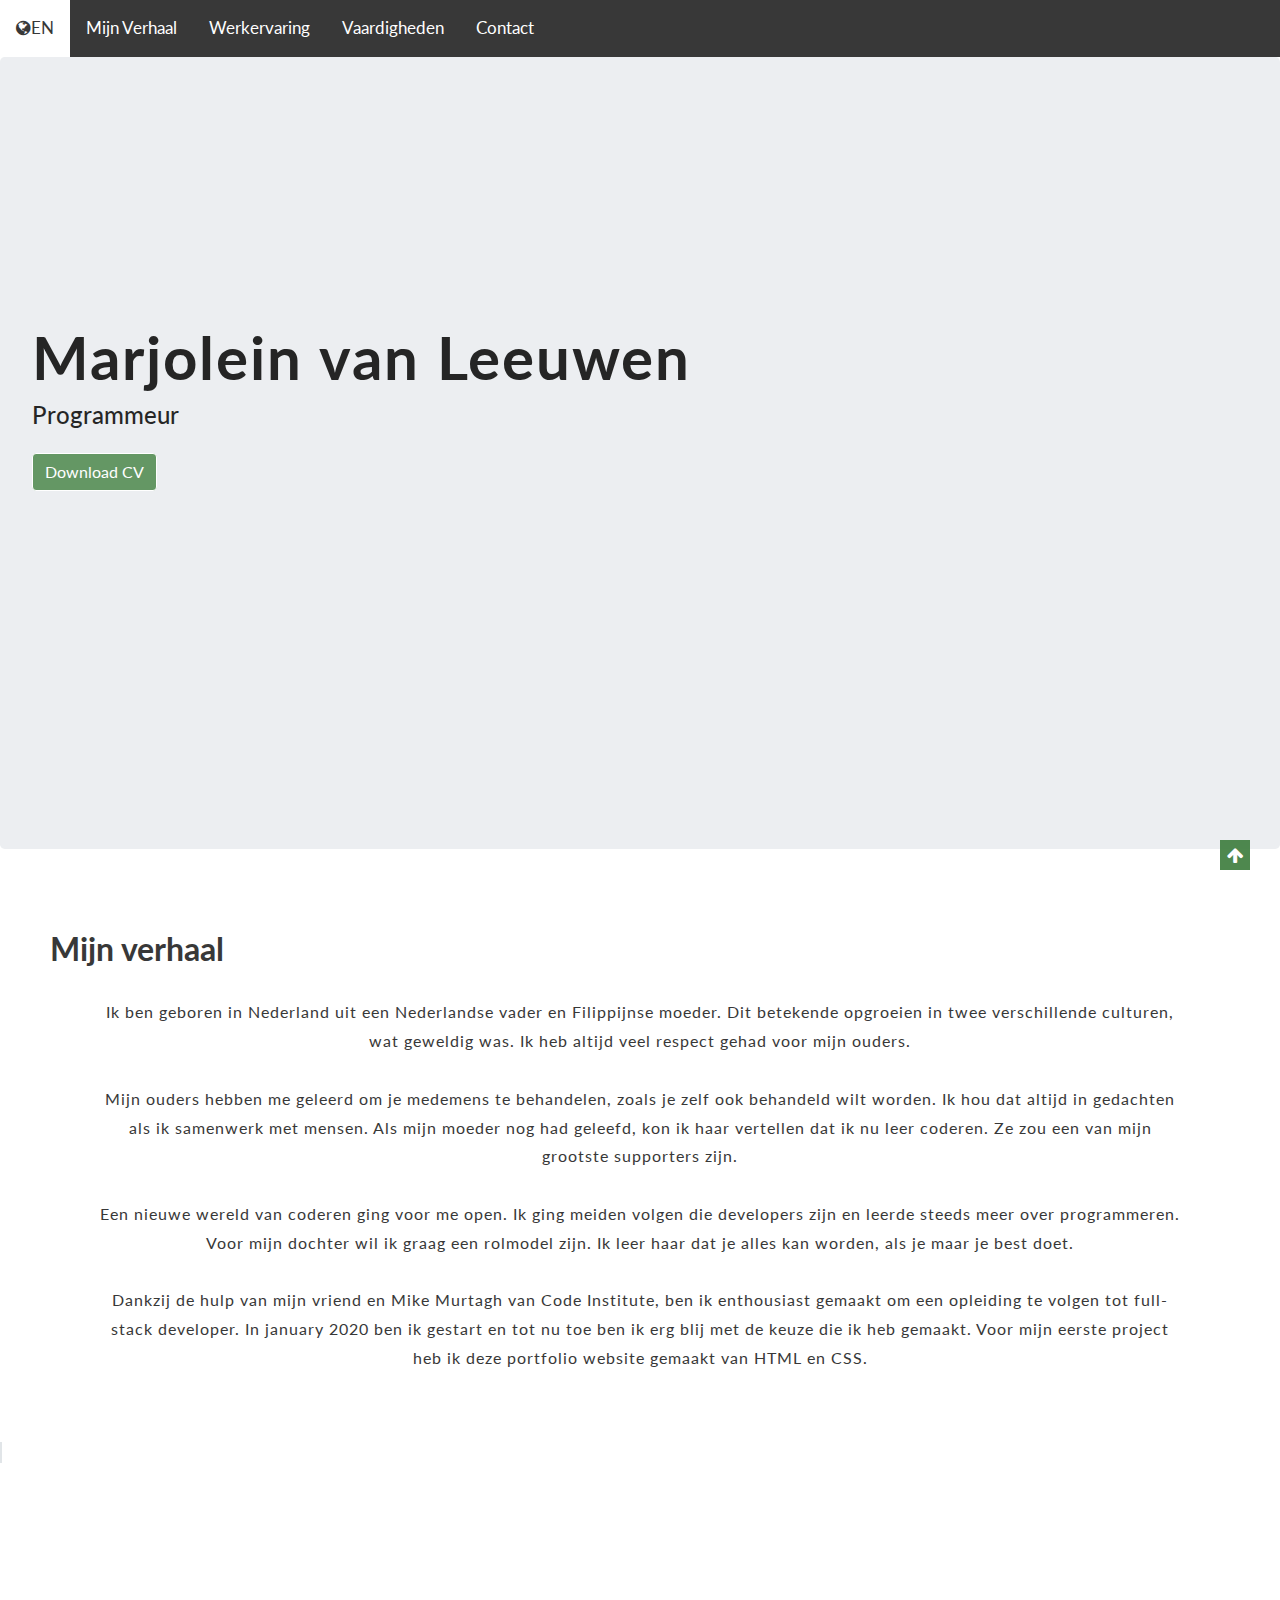
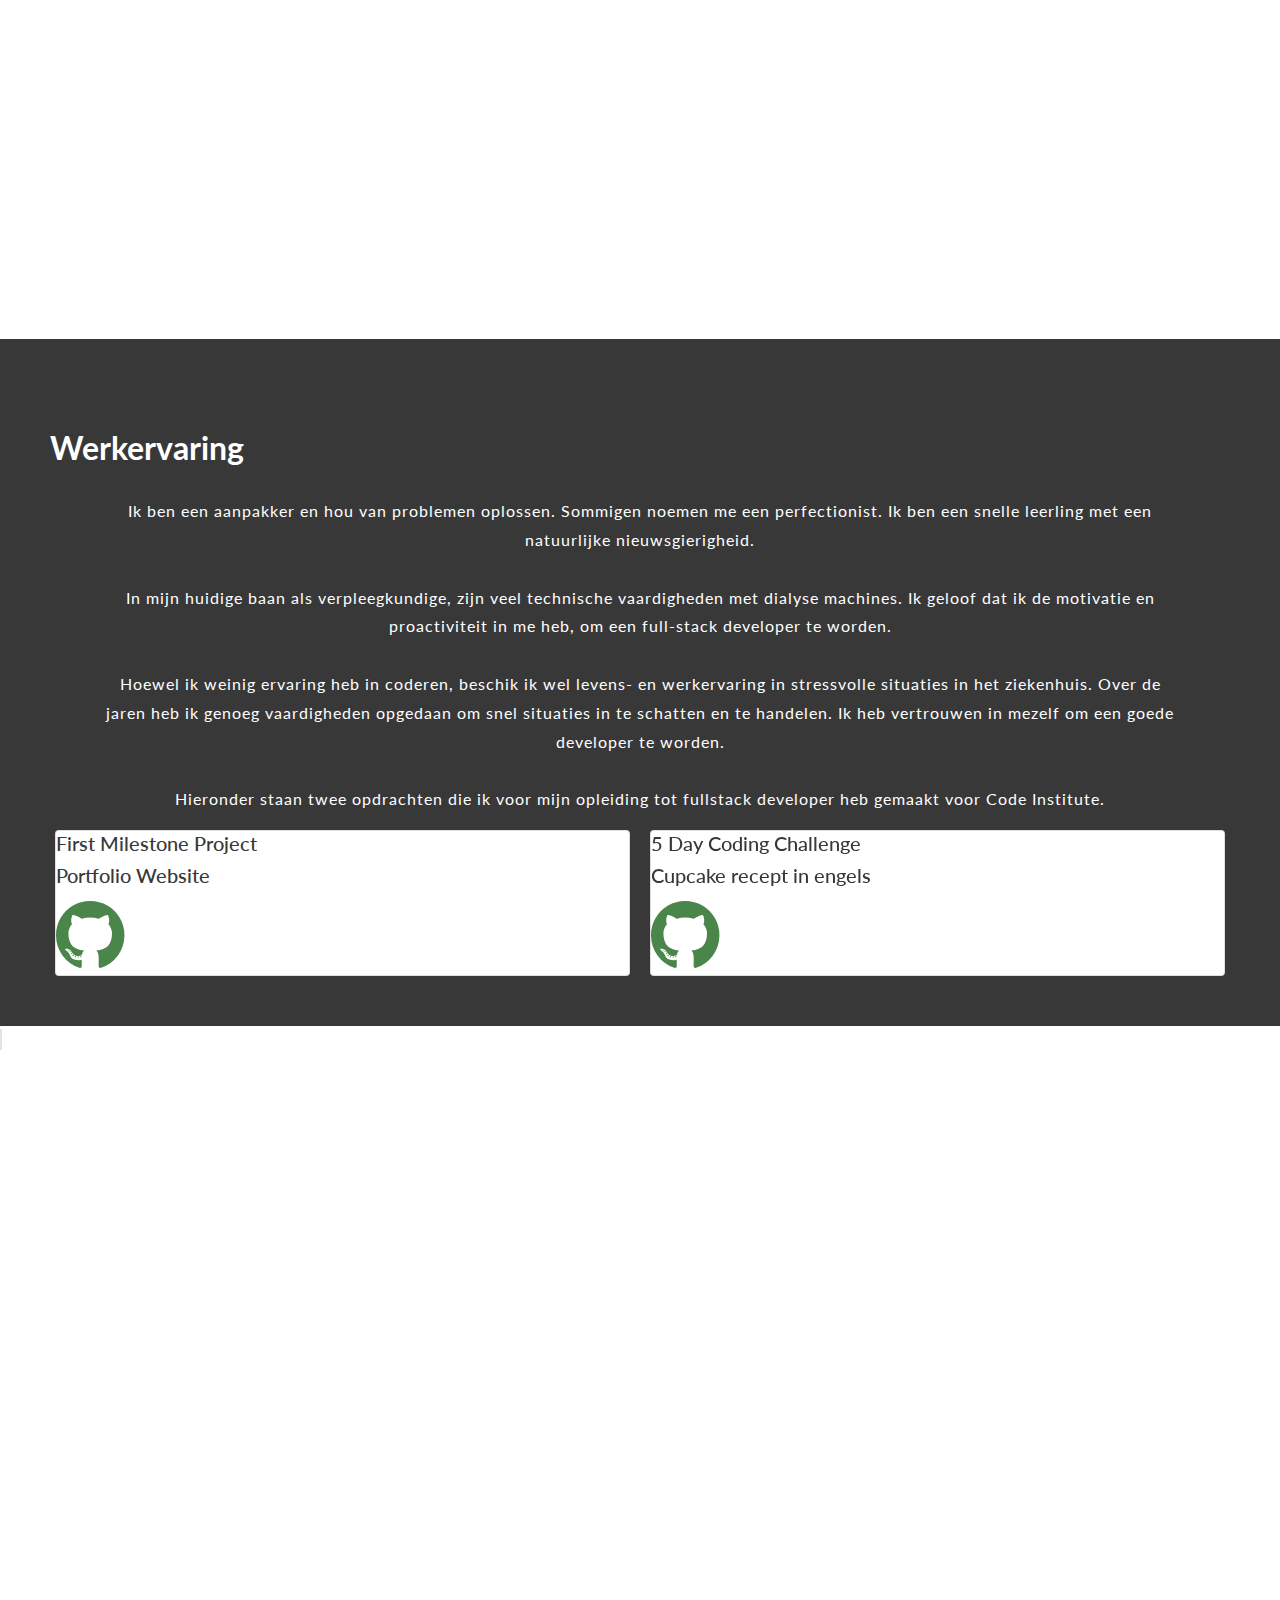
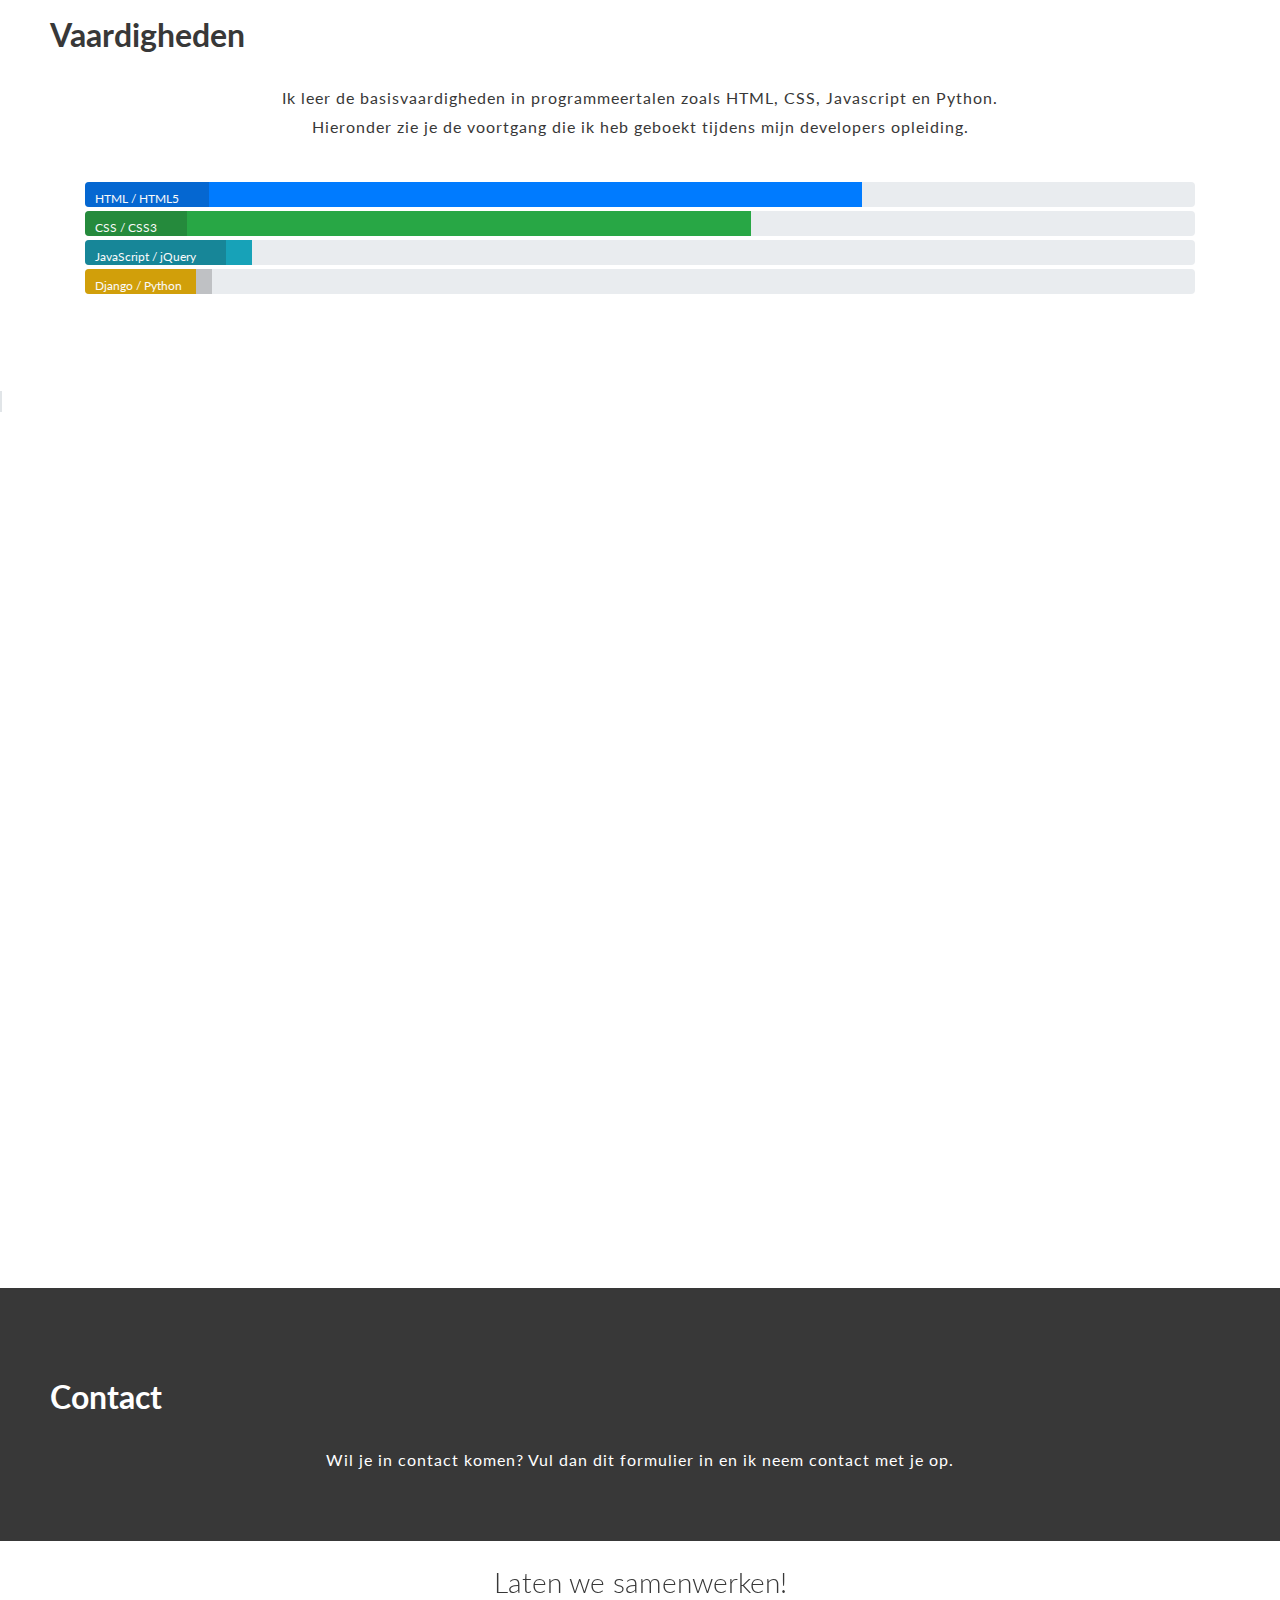
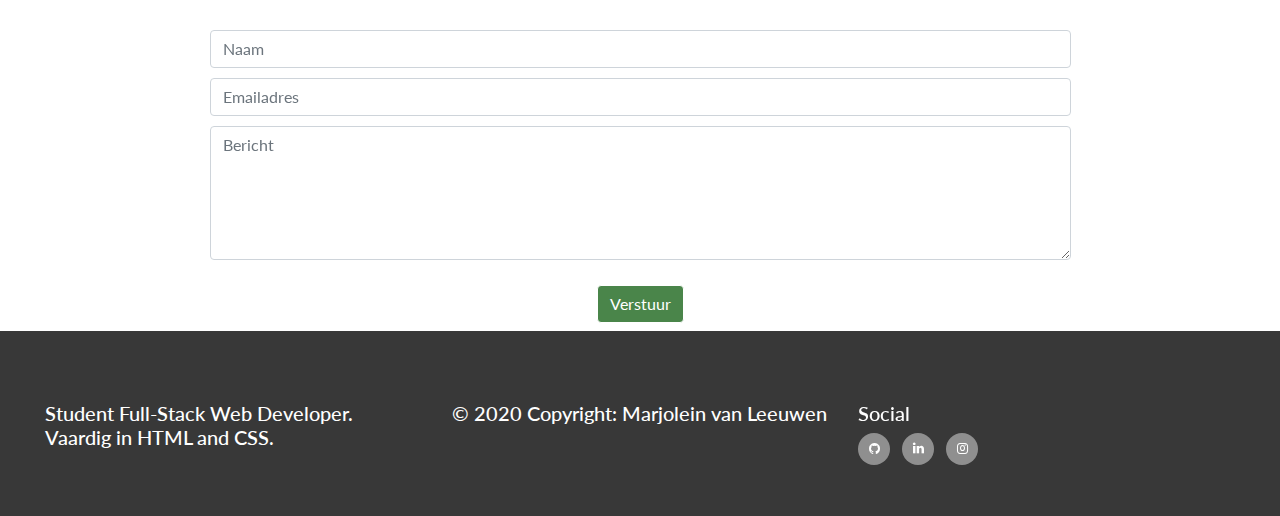
==== commit 8ae5c9cb: "updated text in NL index.html" ====
--- a/NL_index.html
+++ b/NL_index.html
@@ -1,263 +1,265 @@
 <!DOCTYPE html>
-<html lang="nl">
-<head>
-    <meta charset="UTF-8">
-    <meta name="viewport" content="width=device-width, initial-scale=1.0">
-    <meta http-equiv="X-UA-Compatible" content="ie=edge">
-    <link rel="stylesheet" href="https://maxcdn.bootstrapcdn.com/bootstrap/4.2.1/css/bootstrap.min.css" type="text/css" />
-    <link rel="stylesheet" href="https://maxcdn.bootstrapcdn.com/font-awesome/4.7.0/css/font-awesome.min.css" type="text/css" />
-    <link href="//maxcdn.bootstrapcdn.com/bootstrap/4.0.0/css/bootstrap.min.css" rel="stylesheet" id="bootstrap-css">
-    <link rel="stylesheet" href="assets/css/style.css" type="text/css" />
-
-    <title>Marjoleins Portfolio Website</title>
-
-</head>
-<body>
-
-<!-- Navigation and Home -->
-
-<header class="header">
-<nav class="topnav">
-  <a href="index.html"><i class="fa fa-globe"></i>EN</a>
-  <a href="#div_about">Mijn verhaal</a>
-  <a href="#div_work">Opdrachten</a>
-  <a href="#div_skills">Skills</a>
-  <a href="#div_contact">Contact</a>
-</nav>
-
-  <div class="jumbotron">
-   <h1>Marjolein van Leeuwen</h1>
-   <h4>Student Full-Stack Developer</h4>
-
-   <div class="button">
-    <a href="../assets/cv/cvmarjolein-nl.pdf" download>
-   <button type="submit" class="btn btn-secondary">Download CV</button></a>
-   </div>
-   </div>
-</header>
-		<!-- START: ABOUT -->
-
-
-<div id="div_about"></div>
-<section class="section section-light">
-    <h2>Mijn verhaal</h2>
-    <p>Ik ben geboren in Nederland met een Nederlandse vader en Filippijnse moeder. 
-    Dat betekende opgroeien in twee verschillende culturen, wat geweldig was.
-    Ik heb altijd veel respect gehad voor mijn ouders.
-    <br>
-    <br>
-    Mijn ouders hebben me geleerd om je medemens te behandelen, zoals je zelf ook  behandeld wilt worden.
-    Ik hou dat altijd in gedachten als ik samenwerk met mensen.
-    Als mijn moeder nog had geleefd, kon ik haar vertellen dat ik nu leer coderen.
-    Ze zou een van mijn grootste supporters zijn.
-    <br>
-    <br>
-     Een nieuwe wereld ging voor me open , toen ik het coderen ontdekte.
-     Ik ging meiden volgen die developers zijn en leerde steeds meer over programmeren.
-     Voor mijn dochter wil ik graag een rolmodel zijn. Je kan alles zijn, wat je maar wil worden, als je maar je best doet.
-     <br>
-     <br>
-     Dankzij mijn vriend en Mike Murtagh van Code Institute, ben ik enthousiast gemaakt om een opleiding te volgen tot full-stack developer. 
-     In january 2020 ben ik gestart en tot nu toe ben ik erg blij met de keuze die ik heb gemaakt. 
-     </p>
-
-</section>
-
-<a class="gotopbtn" href=""><i class="fa fa-arrow-up"></i></a>
-
-<!-- START: WORK -->
-
-<div class="imgWork">
-        <div class="textWork"></div>
-            <span class="border"></span>
-    </div>
-
-<div id="div_work"></div>
-<section class="section section-dark">
-        <h2>Opdrachten</h2>
-        <p> Ik ben creatief en hou van problemen oplossen. 
-        Sommigen noemen me een perfectionist.
-        Ik ben een snelle leerling met een natuurlijke nieuwsgierigheid.
-        <br>
-        <br>
-        In mijn baan als verpleegkundige, heb ik veel technische vaardigheden met dialyse machines.
-        Ik geloof dat ik de motivatie en proactiviteit in me heb, om een full-stack developer te worden.
-        <br>
-        <br>
-        Ookal heb ik weinig ervaring in coderen, wat ik wel heb is levens en werkervaring in stressvolle situaties in het ziekenhuis.
-        Ik denk dat ik hierbij over de jaren genoeg vaardigheden heb opgedaan om snel situaties in te schatten en naar te handelen.
-        Ik heb het vertrouwen in mezelf dat ik de vaardigheden in huis heb, om een goede developer te worden.
-<br>
-<br>
-        Hieronder zie je de twee opdrachten die ik voor mijn opleiding tot fullstack developer heb gemaakt voor Code Institute. 
-        
-</p>
-<div class="row">
-  <div class="column">
-    <div class="card">
-      <h3>First Milestone Project</h3>
-    <h5>Portfolio Website</h5>
-                        <a href="https://sweetzia.github.io/Personal-Portfolio-Website/" target="_blank">
-                            <i class="fa fa-github fa-5x" style="color:rgb(74, 133, 74)" aria-hidden="true"></i>
-                            <span class="sr-only">Github</span>
-                        </a>
-    </div>
-  </div>
-
-  <div class="column">
-    <div class="card">
-          <h3>5 Day Coding Challenge</h3>
-    <h5>Cupcake recipe</h5>
-                        <a href="https://sweetzia.github.io/Dutch-Cupcake-Recipe/" target="_blank">
-                            <i class="fa fa-github fa-5x" style="color:rgb(74, 133, 74)" aria-hidden="true"></i>
-                            <span class="sr-only">Github</span>
-                        </a>        
-    </div>
-  </div>
-</div>
-
-     </section>
-		<!-- END: WORK -->
-	
-
-		<!-- START: SKILLS -->
-
-
-    <div class="imgSkills">
-        <div class="textSkills"></div>
-        <span class="border"></span>
-    </div>
-
-<div id="div_skills"></div>
-    <section class="section section-light2">
-        <h2>Skills</h2>
-        <p>Ik leer de basis fundamentals in programmeertalen zoals HTML, CSS, Javascript en Python.
-        <br>
-        Hieronder zie je de voortgang die ik boek tijdens mijn developers opleiding.</p>
-       
-       <div class="row progress-section">
-                    <div class="col">
-                        <div class="progress">
-                            <div class="progress-bar" role="progressbar" aria-valuenow="70" aria-valuemin="0" aria-valuemax="100" style="width:70%;">
-                                <span class="sr-only">70% complete</span>
-                            </div>
-                            <span class="progress-type">HTML / HTML5</span>
+<html lang="en">
+   <head>
+      <meta charset="UTF-8">
+      <meta name="viewport" content="width=device-width, initial-scale=1.0">
+      <meta http-equiv="X-UA-Compatible" content="ie=edge">
+      <link rel="stylesheet" href="https://maxcdn.bootstrapcdn.com/bootstrap/4.2.1/css/bootstrap.min.css" type="text/css" />
+      <link rel="stylesheet" href="https://maxcdn.bootstrapcdn.com/font-awesome/4.7.0/css/font-awesome.min.css" type="text/css" />
+      <link rel="stylesheet" href="assets/css/style.css" type="text/css" />
+      <title>Marjoleins Portfolio Website</title>
+   </head>
+   <body>
+
+
+
+    <!--START: NAVIGATION -->
+    <!--Inspiration from W3school.com how to - navbar on image -->
+      <header class="header">
+         <nav class="topnav">
+            <a href="index.html"><i class="fa fa-globe"></i>EN</a>
+            <a href="#div_about">Mijn Verhaal</a>
+            <a href="#div_work">Werkervaring</a>
+            <a href="#div_skills">Vaardigheden</a>
+            <a href="#div_contact">Contact</a>
+         </nav>
+    <!--END: NAVIGATION -->  
+
+
+    <!--START: HOME -->  
+    <!--Inspiration from Haley Schafers website with jumbotron and download CV button from DIYA's template. I used Bootstraps custom button style -->
+         <div class="jumbotron">
+            <h1>Marjolein van Leeuwen</h1>
+            <h4>Programmeur</h4>
+                <a href="assets/cv/cvmarjolein-nl.pdf" class="btn btn-secondary" download>Download CV</a>
+            </div>
+      </header>
+    <!--END: HOME  -->     
+
+      <!-- START: ABOUT -->
+      <!-- Used code from Traversy Media about creating a basic parallax website with HTML and CSS -->
+      <div id="div_about"></div>
+      <section class="section section-light">
+        <h2>Mijn verhaal</h2>
+         <p>Ik ben geboren in Nederland uit een Nederlandse vader en Filippijnse moeder. 
+            Dit betekende opgroeien in twee verschillende culturen, wat geweldig was.
+            Ik heb altijd veel respect gehad voor mijn ouders.
+            <br>
+            <br>
+            Mijn ouders hebben me geleerd om je medemens te behandelen, zoals je zelf ook  behandeld wilt worden.
+            Ik hou dat altijd in gedachten als ik samenwerk met mensen.
+            Als mijn moeder nog had geleefd, kon ik haar vertellen dat ik nu leer coderen.
+            Ze zou een van mijn grootste supporters zijn.
+            <br>
+            <br>
+            Een nieuwe wereld van coderen ging voor me open.
+            Ik ging meiden volgen die developers zijn en leerde steeds meer over programmeren.
+            Voor mijn dochter wil ik graag een rolmodel zijn. Ik leer haar dat je alles kan worden, als je maar je best doet.
+            <br>
+            <br>
+            Dankzij de hulp van mijn vriend en Mike Murtagh van Code Institute, ben ik enthousiast gemaakt om een opleiding te volgen tot full-stack developer. 
+            In january 2020 ben ik gestart en tot nu toe ben ik erg blij met de keuze die ik heb gemaakt. 
+            Voor mijn eerste project heb ik deze portfolio website gemaakt van HTML en CSS.
+         </p>
+      </section>
+
+       <!--Used code from the youtube tutorial from DarkCode about creating a back to top button using only HTML & CSS -->
+      <a class="gotopbtn" href=""><i class="fa fa-arrow-up"></i></a>
+      <!-- END: ABOUT -->
+
+
+
+      <!--START: WORK --> 
+      <!--Used code from Traversy Media about creating a basic parallax website with HTML and CSS -->
+      <div class="imgWork">
+         <div class="textWork"></div>
+         <span class="border"></span>
+      </div>
+      <div id="div_work"></div>
+      <section class="section section-dark">
+           <h2>Werkervaring</h2>
+         <p> Ik ben een aanpakker en hou van problemen oplossen. 
+            Sommigen noemen me een perfectionist.
+            Ik ben een snelle leerling met een natuurlijke nieuwsgierigheid.
+            <br>
+            <br>
+            In mijn huidige baan als verpleegkundige, zijn veel technische vaardigheden met dialyse machines.
+            Ik geloof dat ik de motivatie en proactiviteit in me heb, om een full-stack developer te worden.
+            <br>
+            <br>
+            Hoewel ik weinig ervaring heb in coderen, beschik ik wel levens- en werkervaring in stressvolle situaties in het ziekenhuis.
+            Over de jaren heb ik genoeg vaardigheden opgedaan om snel situaties in te schatten en te handelen.
+            Ik heb vertrouwen in mezelf om een goede developer te worden.
+            <br>
+            <br>
+            Hieronder staan twee opdrachten die ik voor mijn opleiding tot fullstack developer heb gemaakt voor Code Institute. 
+         </p>
+
+
+
+        <!--Used and changed code from W3school.com - how to : column cards-->
+           <div class="row">
+            <div class="column">
+               <div class="card">
+                  <h5>First Milestone Project</h5>
+                  <h5>Portfolio Website</h5>
+                  <a href="https://github.com/Sweetzia/Personal-Portfolio-Website" target="_blank">
+                  <i class="fa fa-github fa-5x" style="color:rgb(74, 133, 74)" aria-hidden="true"></i>
+                  <span class="sr-only">Github</span>
+                  </a>
+               </div>
+            </div>
+            <div class="column">
+               <div class="card">
+                  <h5>5 Day Coding Challenge</h5>
+                  <h5>Cupcake recept in engels</h5>
+                  <a href="https://github.com/Sweetzia/Dutch-Cupcake-Recipe" target="_blank">
+                  <i class="fa fa-github fa-5x" style="color:rgb(74, 133, 74)" aria-hidden="true"></i>
+                  <span class="sr-only">Github</span>
+                  </a>        
+               </div>
+            </div>
+         </div>
+      </section>
+      <!-- END: WORK -->
+
+
+      <!-- START: SKILLS -->
+      <!--Used code from Traversy Media about creating a basic parallax website with HTML and CSS -->
+      <div class="imgSkills">
+         <div class="textSkills"></div>
+         <span class="border"></span>
+      </div>
+      <div id="div_skills"></div>
+      <section class="section section-light2">
+         <h2>Vaardigheden</h2>
+                 <p>Ik leer de basisvaardigheden in programmeertalen zoals HTML, CSS, Javascript en Python.
+            <br>
+            Hieronder zie je de voortgang die ik heb geboekt tijdens mijn developers opleiding.
+         </p>
+
+         <!--Used bootstrap progress bar code from Code Institutes 'Putting it all together - mini project' -->
+         <div class="row progress-section">
+            <div class="col">
+               <div class="progress">
+                  <div class="progress-bar" role="progressbar" aria-valuenow="70" aria-valuemin="0" aria-valuemax="100" style="width:70%;">
+                     <span class="sr-only">70% complete</span>
+                  </div>
+                  <span class="progress-type">HTML / HTML5</span>
+               </div>
+               <div class="progress">
+                  <div class="progress-bar bg-success" role="progressbar" aria-valuenow="60" aria-valuemin="0" aria-valuemax="100" style="width:60%;">
+                     <span class="sr-only">60% complete</span>
+                  </div>
+                  <span class="progress-type">CSS / CSS3</span>
+               </div>
+               <div class="progress">
+                  <div class="progress-bar bg-info" role="progressbar" aria-valuenow="15" aria-valuemin="0" aria-valuemax="100" style="width:15%;">
+                     <span class="sr-only">15% complete</span>
+                  </div>
+                  <span class="progress-type">JavaScript / jQuery</span>
+               </div>
+               <div class="progress">
+                  <div class="progress-bar bg-warning" role="progressbar" aria-valuenow="10" aria-valuemin="0" aria-valuemax="100" style="width:10%;">
+                     <span class="sr-only">10% complete</span>
+                  </div>
+                  <span class="progress-type">Django / Python</span>
+               </div>
+            </div>
+         </div>
+      </section>
+      <!-- END: SKILLS -->
+
+
+      <!-- START: CONTACT -->
+      <div class="imgContact">
+         <div class="textContact"></div>
+         <span class="border"></span>
+      </div>
+      <div id="div_contact"></div>
+      <section class="section section-dark">
+         <h2>Contact</h2>
+         <p>Wil je in contact komen? Vul dan dit formulier in en ik neem contact met je op.
+         </p>
+      </section>
+
+      <!--Used code from Code Institutes 'Putting it all together Contact Details - mini project' -->
+      <!---- Used the code from Marvin Orendain Pure CSS Modal to make it work for my website -->
+      <section class="container-fluid">
+         <div class="row bg-color-contact">
+            <div class="col">
+               <h3 class="contact-heading uppercase text-center">Laten we samenwerken!</h3>
+               <div class="center-form">
+                  <form>
+                     <input type="text" name="name" id="fullname" class="form-control" placeholder="Naam" required />
+                     <input type="email" name="email" id="emailaddress" class="form-control" placeholder="Emailadres" required />
+                     <textarea rows="5" name="yourmessage" id="yourmessage" class="form-control" placeholder="Bericht" required></textarea>
+                     <div class="form-row text-center">
+                        <div class="col">
+                           <label for="mpo-modal-controller" class="btn btn-secondary">Verstuur</label>
                         </div>
-                        <div class="progress">
-                            <div class="progress-bar bg-success" role="progressbar" aria-valuenow="60" aria-valuemin="0" aria-valuemax="100" style="width:60%;">
-                                <span class="sr-only">60% complete</span>
-                            </div>
-                            <span class="progress-type">CSS / CSS3</span>
+                        <div class="mpo-modal">
+                           <input type="checkbox" id="mpo-modal-controller" class="mpo-modal-open" hidden>
+                           <div class="mpo-modal-wrap">
+                              <label for="mpo-modal-controller" class="mpo-modal-overlay"></label>
+                              <div class="mpo-modal-body">
+                                 <label for="mpo-modal-controller" class="mpo-modal-close">&times;</label>
+                                 <input type="radio" name="content-nav" id="modal-content-1" class="modal-radio" checked hidden/>
+                                 <div class="mpo-modal-content">
+                                    <h5>Dit contact formulier verzendt niet</h5>
+                                    <h5>Persoonlijke data wordt niet verzameld</h5>
+                                 </div>
+                              </div>
+                           </div>
                         </div>
-                        <div class="progress">
-                            <div class="progress-bar bg-info" role="progressbar" aria-valuenow="15" aria-valuemin="0" aria-valuemax="100" style="width:15%;">
-                                <span class="sr-only">15% complete</span>
-                            </div>
-                            <span class="progress-type">JavaScript / jQuery</span>
-                        </div>
-                        <div class="progress">
-                            <div class="progress-bar bg-warning" role="progressbar" aria-valuenow="10" aria-valuemin="0" aria-valuemax="100" style="width:10%;">
-                                <span class="sr-only">10% complete</span>
-                            </div>
-                            <span class="progress-type">Django / Python</span>
-                        </div>
-                    </div>
-                </div>
-    </section>
-        <!-- END: SKILLS -->
-        
-        <!-- START: CONTACT and FOOTER-->
-
-    <div class="imgContact">
-        <div class="textContact"></div>
-        <span class="border"></span>
-    </div>
-
-<div id="div_contact"></div>
-    <section class="section section-dark">
-    <h2>Contact</h2>
-    <p>Wil je mij een bericht sturen? Vul mijn contact formulier in</p>
-    </section>
-
-<section class="container-fluid">
-        <div class="row bg-color-contact">
-            <div class="col">
-                <h3 class="contact-heading uppercase text-center">Laten we samenwerken!</h3>
-
-                <div class="center-form">
-                    <form>
-                        <input type="text" name="name" id="fullname" class="form-control" placeholder="Naam" required />
-                        <input type="email" name="email" id="emailaddress" class="form-control" placeholder="Emailadres" required />
-                        <textarea rows="5" name="yourmessage" id="yourmessage" class="form-control" placeholder="Bericht" required></textarea>
-                        <div class="form-row text-center">
-                            <div class="col">
-                               
-<label for="mpo-modal-controller" class="btn btn-secondary">Send</label>
-</div>
-
-<div class="mpo-modal">
-  <input type="checkbox" id="mpo-modal-controller" class="mpo-modal-open" hidden>
-  <div class="mpo-modal-wrap">
-    <label for="mpo-modal-controller" class="mpo-modal-overlay"></label>
-    <div class="mpo-modal-body">
-
-      <label for="mpo-modal-controller" class="mpo-modal-close">&times;</label>
-
-      <input type="radio" name="content-nav" id="modal-content-1" class="modal-radio" checked hidden/>
-      <input type="radio" name="content-nav" id="modal-content-2" class="modal-radio" hidden/>
-      <input type="radio" name="content-nav" id="modal-content-3" class="modal-radio" hidden/>
-
-        <div class="mpo-modal-content">
-          <h5>Dit contact formulier verzend GEEN berichten</h5> 
-          <h5>Persoonlijke data of informatie wordt NIET verzameld</h5>
-    </div>
-    </div>
-     </div>
-      </div>
-       </div>
-                    </form>
                      </div>
-                      </div>
-                       </div>
-    </section>
-    <footer class="container-fluid">
-        <div id="footer-details" class="row">
+                  </form>
+               </div>
+            </div>
+         </div>
+      </section>
+        <!-- END: CONTACT -->
+
+
+        <!-- START: FOOTER -->
+        <!--Used and changed code from Code Institutes 'Putting it all together - mini project' -->
+      <footer class="container-fluid">
+         <div id="footer-details" class="row">
             <div class="col-sm-4">
-                <h5 class="uppercase general-sub">Student Full-Stack Web Developer. Skilled in HTML en CSS. </h5>
+               <h5 class="uppercase general-sub"> Student Full-Stack Web Developer. Vaardig in HTML and CSS. </h5>
             </div>
             <div class="col-sm-4">
-                <h5 class="uppercase general-sub">© 2020 Copyright: Me</h5>
+               <h5 class="uppercase general-sub">© 2020 Copyright: Marjolein van Leeuwen</h5>
             </div>
             <div class="col-sm-4">
-                <h5 class="uppercase general-sub">Social</h5>
-                <ul class="list-inline social-links">
-                    <li class="list-inline-item">
-                        <a href="https://github.com/Sweetzia/Personal-portfolio-website" target="_blank">
-                            <i class="fa fa-github" aria-hidden="true"></i>
-                            <span class="sr-only">Github</span>
-                        </a>
-                    </li>
-                    <li class="list-inline-item">
-                        <a href="https://www.linkedin.com/in/marjolein-van-leeuwen-a7582319b/" target="_blank">
-                            <i class="fa fa-linkedin" aria-hidden="true"></i>
-                            <span class="sr-only">LinkedIn</span>
-                        </a>
-                    </li>
-                    <li class="list-inline-item">
-                        <a href="https://www.instagram.com/sweetzia83/?hl=en" target="_blank">
-                            <i class="fa fa-instagram" aria-hidden="true"></i>
-                            <span class="sr-only">Instagram</span>
-                        </a>
-                    </li>
-                </ul>
-            </div>
-        </div>
-    </footer>
-    <a class="gotopbtn" href=""><i class="fa fa-arrow-up"></i></a>
-	<!--END: CONTACT and FOOTER-->
-
-   <script src="//maxcdn.bootstrapcdn.com/bootstrap/4.0.0/js/bootstrap.min.js"></script>
-   <script src="//cdnjs.cloudflare.com/ajax/libs/jquery/3.2.1/jquery.min.js"></script>
-  
-</body>
+               <h5 class="uppercase general-sub">Social</h5>
+               <ul class="list-inline social-links">
+                  <li class="list-inline-item">
+                     <a href="https://github.com/Sweetzia/Personal-portfolio-website" target="_blank">
+                     <i class="fa fa-github" aria-hidden="true"></i>
+                     <span class="sr-only">Github</span>
+                     </a>
+                  </li>
+                  <li class="list-inline-item">
+                     <a href="https://www.linkedin.com/in/marjolein-van-leeuwen-a7582319b/" target="_blank">
+                     <i class="fa fa-linkedin" aria-hidden="true"></i>
+                     <span class="sr-only">LinkedIn</span>
+                     </a>
+                  </li>
+                  <li class="list-inline-item">
+                     <a href="https://www.instagram.com/sweetzia83/?hl=en" target="_blank">
+                     <i class="fa fa-instagram" aria-hidden="true"></i>
+                     <span class="sr-only">Instagram</span>
+                     </a>
+                  </li>
+               </ul>
+            </div>
+         </div>
+      </footer>
+      <a class="gotopbtn" href=""><i class="fa fa-arrow-up"></i></a>
+      <!--END: FOOTER-->
+
+
+      <script src="//maxcdn.bootstrapcdn.com/bootstrap/4.0.0/js/bootstrap.min.js"></script>
+   </body>
 </html>--- a/assets/css/style.css
+++ b/assets/css/style.css
@@ -38,17 +38,17 @@
     font-size: 16px;
     font-family: 'Lato', sans-serif;
     font-weight: 400;
-    line-height: 1.8 em;
+    line-height: 1.8em;
     color: #383838;
 }
 
 .jumbotron {
   background-image: url("../images/img1.jpg");
   background-size: cover;
-  height: 150%;
+  height: 110%;
     position: relative;
     opacity: 0.85;
-    background-position: center;
+    background-position: right;
     background-repeat: no-repeat;
     background-attachment: fixed;
 }
@@ -80,10 +80,10 @@
 h2 {
    font-weight: bold; 
    margin-top: 30px;
-   text-align: auto;
-}
-
-h3, h5 {
+   padding-top: 10px;
+}
+
+h5 {
     color: #383838;
 }
 
@@ -95,8 +95,7 @@
     margin-left: 50px;
     margin-right: 50px;
     margin-top: 30px;
-    position: center;
-    text-align: justify;
+    text-align: center;
     letter-spacing: 1px;
 }
 
@@ -131,14 +130,14 @@
 }
 
 .section {
-    text-align: center;
-    padding: 50px 80px;
+    text-align: left;
+    padding: 50px 50px;
 }
 
 .section-light {
     background-color: white;
     color: #383838;
-    margin-top: 300px;
+    margin-top: 120px;
 
 }
 
@@ -153,7 +152,7 @@
 }
 
 /* ----------------------------------------Work */
-/* Inspiration from W3school.com how to - column cards */
+/* Code used and changed - from W3school.com how to - column cards */
 
 * {
   box-sizing: border-box;
@@ -172,14 +171,7 @@
   clear: both;
 }
 
-#card {
-  box-shadow: 0 4px 8px 0 rgba(0, 0, 0, 0.2);
-  text-align: center;
-  background-color: white;
-  color:#383838;
-  margin-top: 50px;
-  padding: 20px 20px 20px 20px;
-}
+
 /* ----------------------------------------Skills */
 
 .progress {
@@ -239,6 +231,10 @@
     background-color: #383838;
     color: white;
     min-height: 80px;
+}
+
+footer h5 {
+    color: white;
 }
 
 .social-links {
@@ -284,18 +280,18 @@
 }
 
 /* modal open|close controller */
+/* Used and changed the code from Marvin Orendain Pure CSS Modal to make it work for my website */
+
 #mpo-modal-controller {
   position: absolute;
   left: -999em;
   opacity: 0;
 }
+
 .mpo-modal-open:checked ~ .mpo-modal-wrap {
   display: block;
-  
-  &:before, .mpo-modal-overlay {
-    display: block;
-  }
-}
+}
+
 .mpo-modal-close {
   cursor: pointer;
   font-size: 35px;
@@ -311,18 +307,6 @@
 /* modal */
 .mpo-modal-wrap {
   display: none;
-  
-  &:before {
-    content: "";
-    display: none;
-    background: rgba(0, 0, 0, .8);
-    position: fixed;
-    top: 0;
-    left: 0;
-    right: 0;
-    bottom: 0;
-    z-index: 101;
-  }
 }
 
 .mpo-modal-overlay {
@@ -368,17 +352,6 @@
   position: absolute;
   top: 50px;
   width: 100%;
-    
- }
-
-    &.prev-slide {
-      content: '';
-      left: 0;
-    }
-    &.next-slide {
-      content: '';
-      right: 0;
-    }
 }
 
 
@@ -401,7 +374,7 @@
 /* ----------------------------------------Media Queries */
 
 
-@media (max-width: 768px) and (min-width: 375px){
+@media (max-width: 768px) and (min-width: 300px){
 
 .imgMarjolein, .imgWork, .imgSkills, .imgContact .jumbotron {
         background-attachment: scroll;
@@ -418,19 +391,26 @@
     background-attachment: fixed;
 }
 
+.section {
+    text-align: left;
+    padding: 30px 30px;
+}
+
 p {
-    margin-left: 20px;
-    margin-right: 20px;
+    margin-left: 10px;
+    margin-right: 10px;
     margin-top: 10px;
-    position: center;
-}
-
+
+}
+h1, h4 {
+    font-size: 10px;
+}
 .section-light {
     margin-top: 50px;
 
 }
 }
-/* Responsive columns */
+
 @media screen and (max-width: 600px) {
   .column {
     width: 100%;
@@ -438,11 +418,10 @@
     margin-bottom: 20px;
   }
 }
-@media (max-width: 1100px) {
+@media (max-width: 1000px) {
     .imgMarjolein, .imgWork, .imgSkills, .imgContact .jumbotron {
         background-attachment: scroll;
     }
-
 
     h1 {
     color: black;
@@ -450,4 +429,13 @@
     letter-spacing: 2px;
     font-size: 35px;
 }
-}
+
+h4 {
+    font-size: 15px;
+}
+h2 {
+   font-weight: bold; 
+    margin-top: 30px;
+    padding-top: 1px;
+}
+}
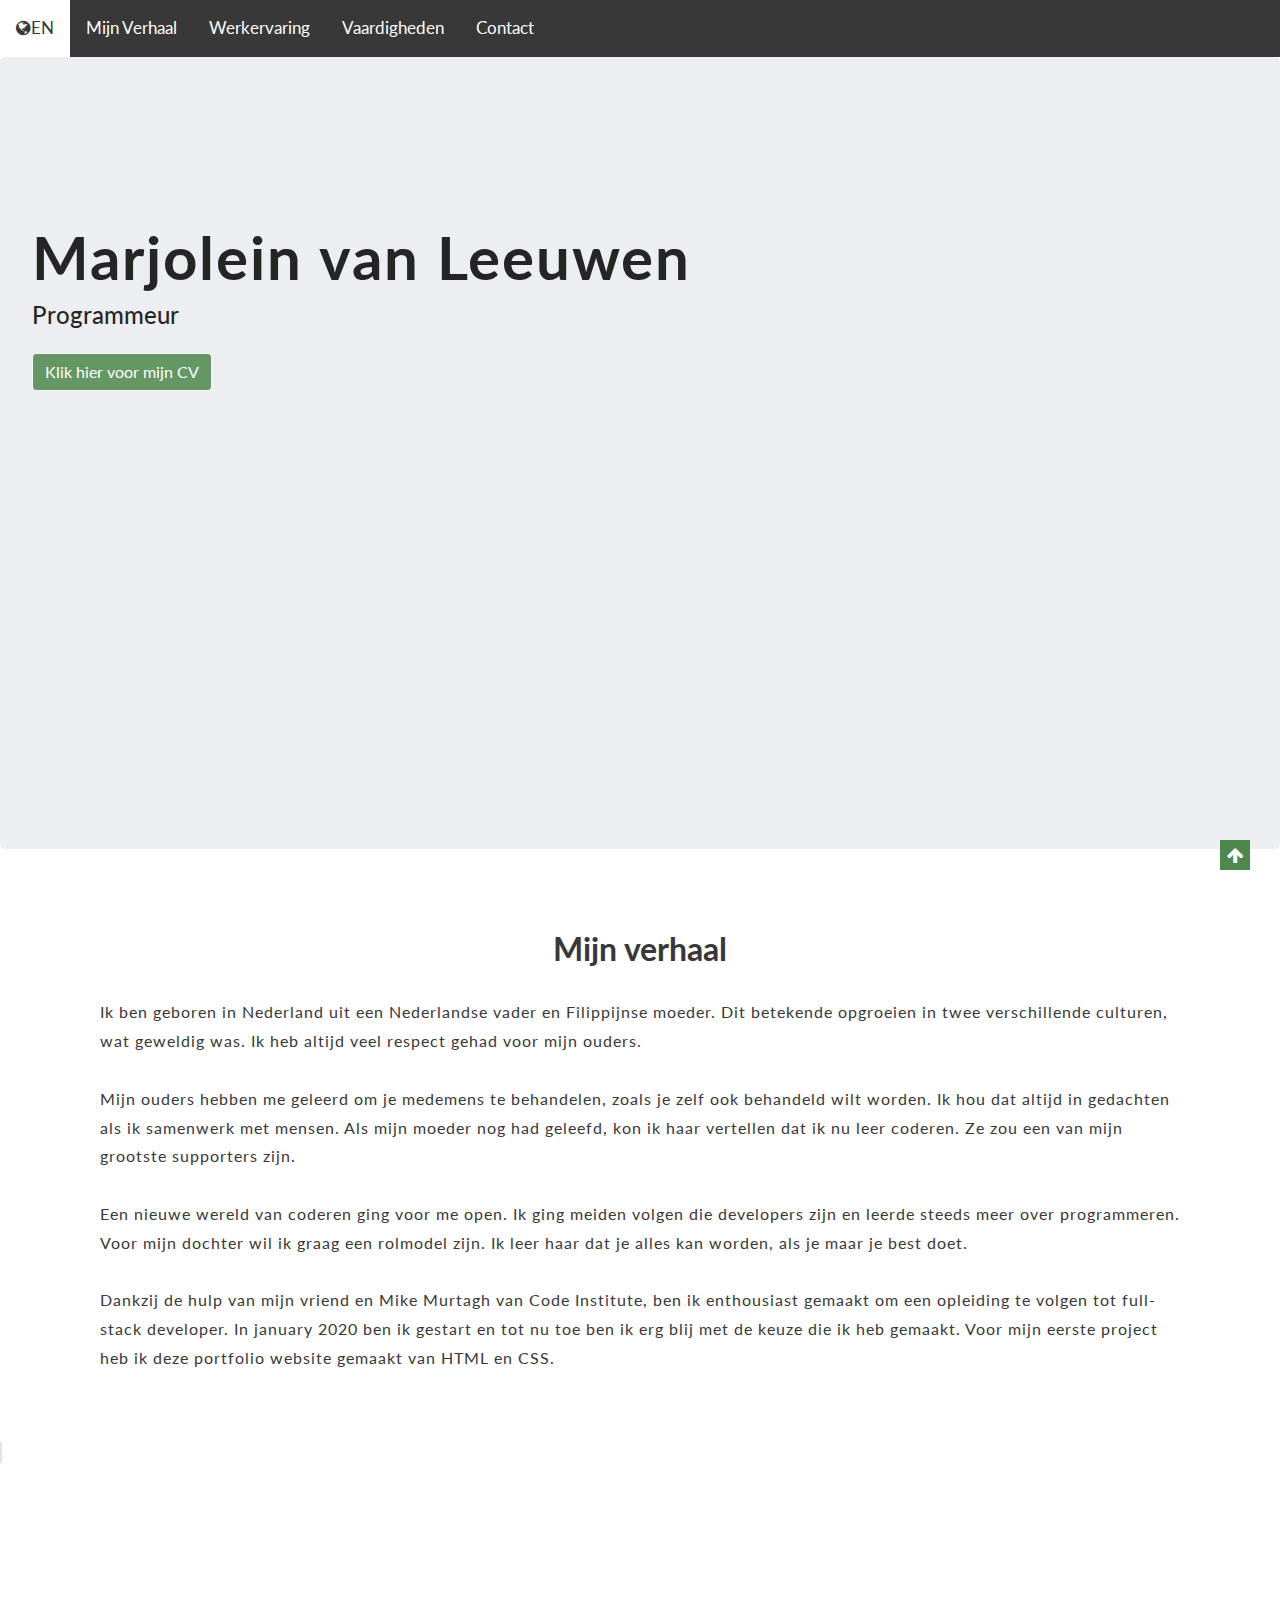
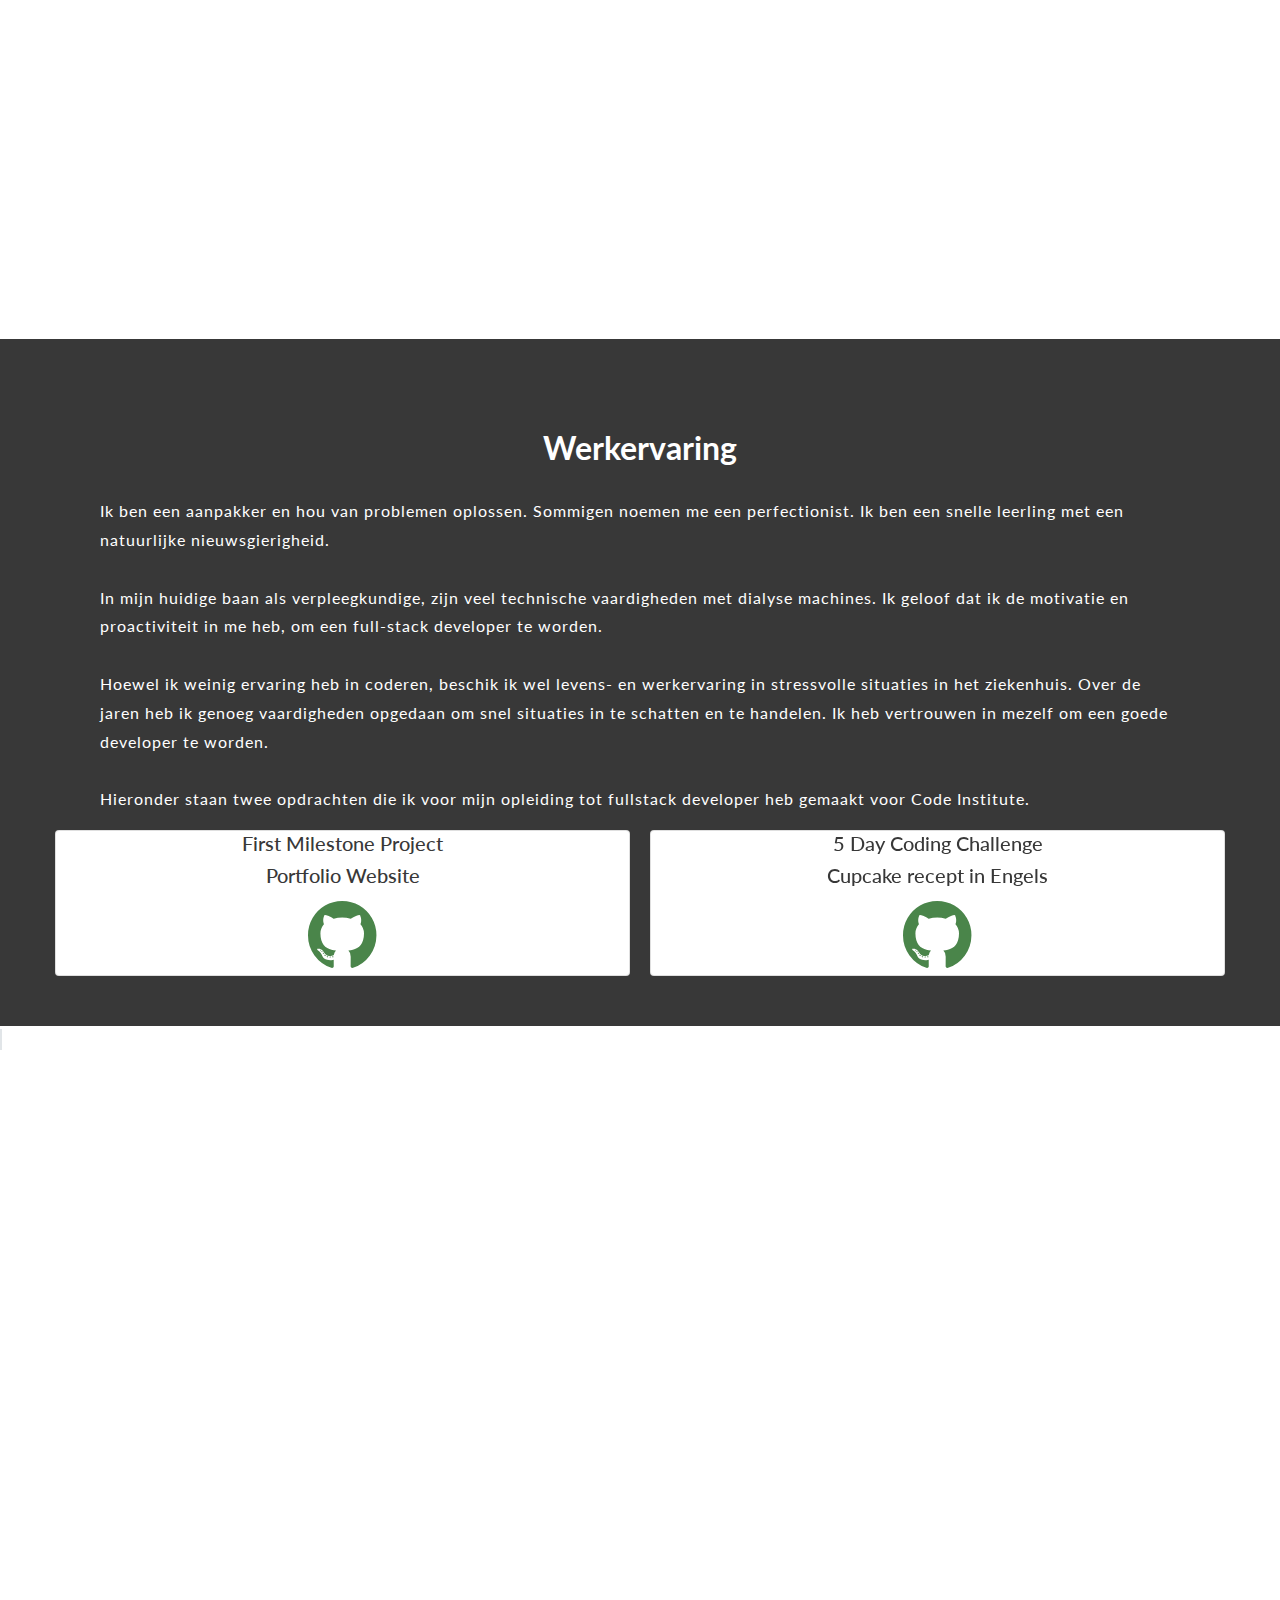
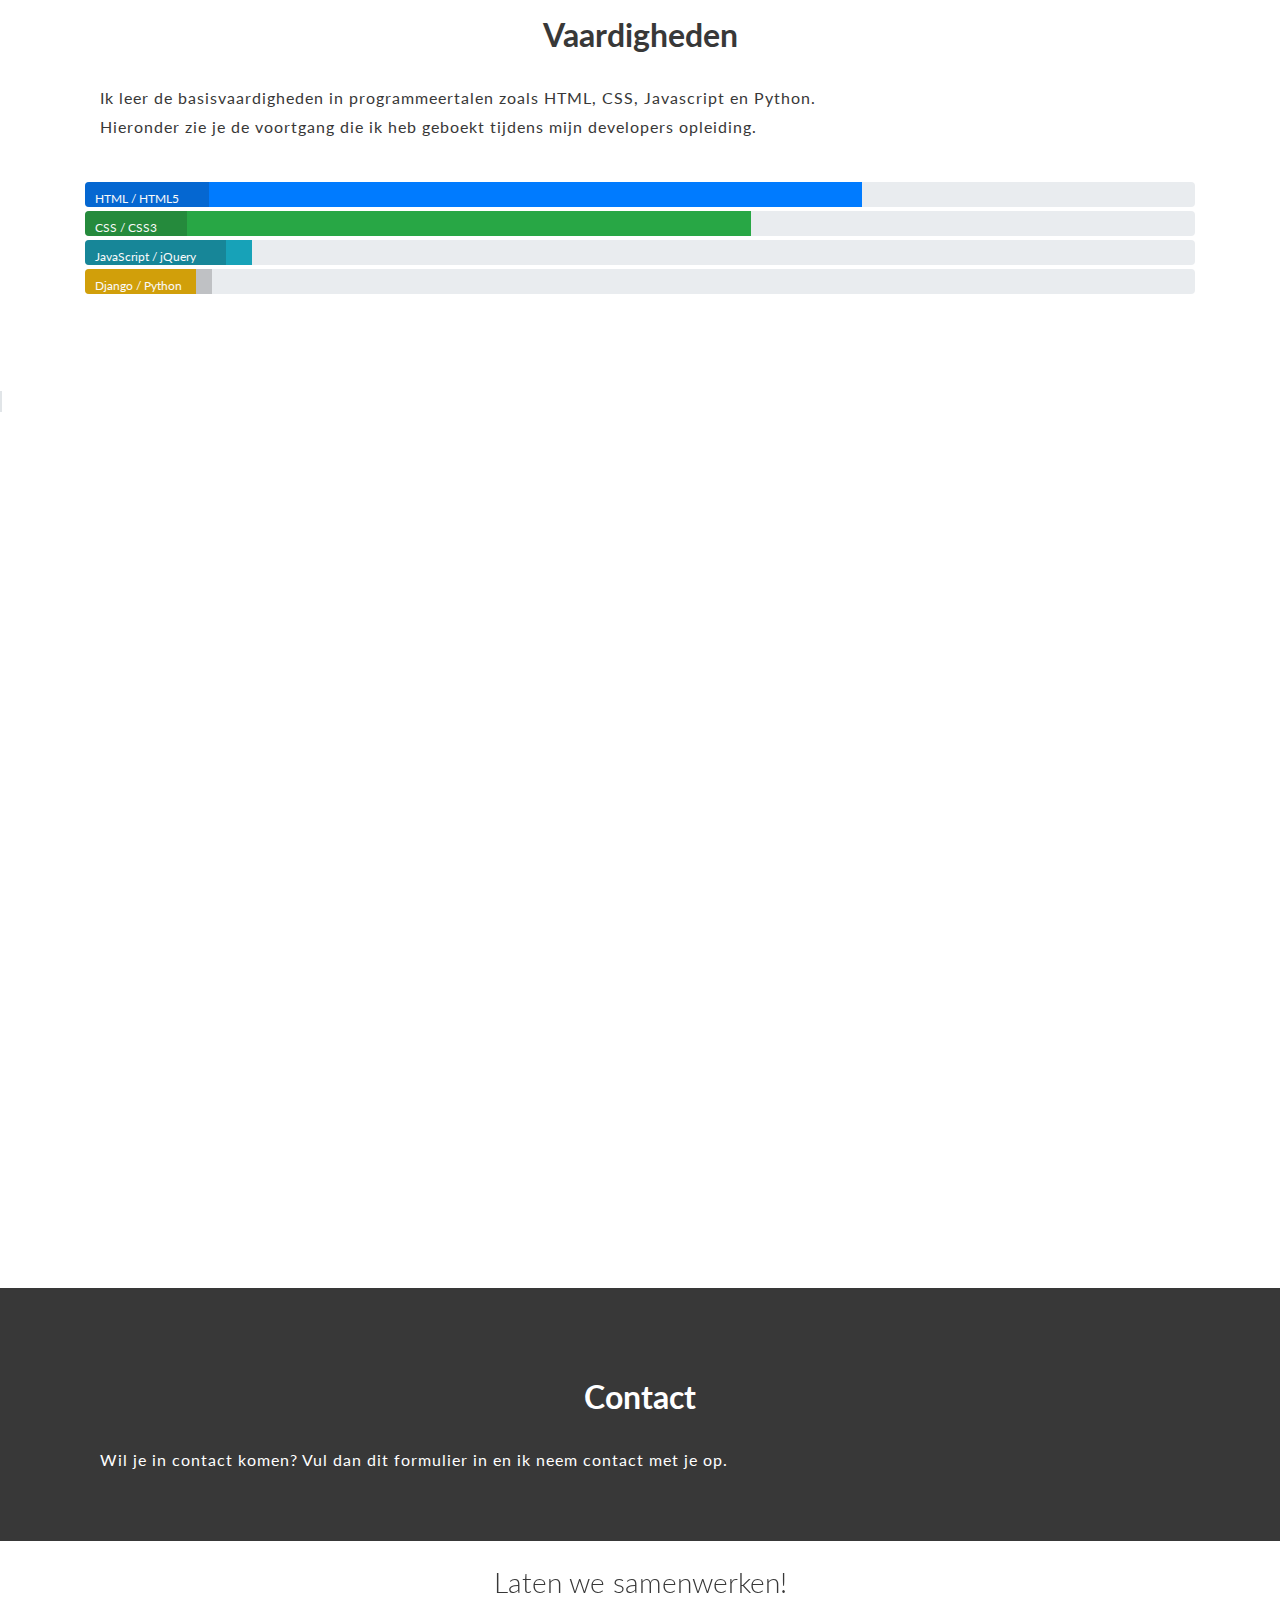
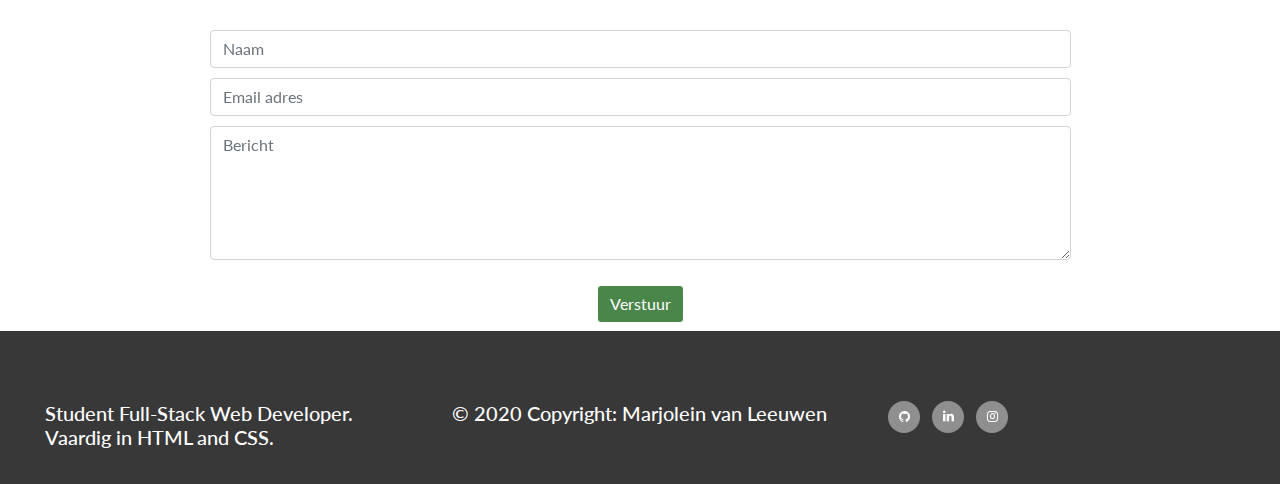
==== commit 77fe3f5a: "updated NL index.html" ====
--- a/NL_index.html
+++ b/NL_index.html
@@ -1,5 +1,5 @@
 <!DOCTYPE html>
-<html lang="en">
+<html lang="nl">
    <head>
       <meta charset="UTF-8">
       <meta name="viewport" content="width=device-width, initial-scale=1.0">
@@ -31,7 +31,7 @@
          <div class="jumbotron">
             <h1>Marjolein van Leeuwen</h1>
             <h4>Programmeur</h4>
-                <a href="assets/cv/cvmarjolein-nl.pdf" class="btn btn-secondary" download>Download CV</a>
+                <a href="assets/cv/cvmarjolein-nl.pdf" class="btn btn-secondary" download>Klik hier voor mijn CV</a>
             </div>
       </header>
     <!--END: HOME  -->     
@@ -63,14 +63,14 @@
          </p>
       </section>
 
-       <!--Used code from the youtube tutorial from DarkCode about creating a back to top button using only HTML & CSS -->
+       <!-- Used code from the youtube tutorial from DarkCode about creating a back to top button using only HTML & CSS -->
       <a class="gotopbtn" href=""><i class="fa fa-arrow-up"></i></a>
       <!-- END: ABOUT -->
 
 
 
       <!--START: WORK --> 
-      <!--Used code from Traversy Media about creating a basic parallax website with HTML and CSS -->
+      <!-- Used code from Traversy Media about creating a basic parallax website with HTML and CSS -->
       <div class="imgWork">
          <div class="textWork"></div>
          <span class="border"></span>
@@ -97,7 +97,7 @@
 
 
 
-        <!--Used and changed code from W3school.com - how to : column cards-->
+        <!-- Used and changed code from W3school.com - how to : column cards-->
            <div class="row">
             <div class="column">
                <div class="card">
@@ -112,7 +112,7 @@
             <div class="column">
                <div class="card">
                   <h5>5 Day Coding Challenge</h5>
-                  <h5>Cupcake recept in engels</h5>
+                  <h5>Cupcake recept in Engels</h5>
                   <a href="https://github.com/Sweetzia/Dutch-Cupcake-Recipe" target="_blank">
                   <i class="fa fa-github fa-5x" style="color:rgb(74, 133, 74)" aria-hidden="true"></i>
                   <span class="sr-only">Github</span>
@@ -125,7 +125,7 @@
 
 
       <!-- START: SKILLS -->
-      <!--Used code from Traversy Media about creating a basic parallax website with HTML and CSS -->
+      <!-- Used code from Traversy Media about creating a basic parallax website with HTML and CSS -->
       <div class="imgSkills">
          <div class="textSkills"></div>
          <span class="border"></span>
@@ -138,7 +138,7 @@
             Hieronder zie je de voortgang die ik heb geboekt tijdens mijn developers opleiding.
          </p>
 
-         <!--Used bootstrap progress bar code from Code Institutes 'Putting it all together - mini project' -->
+         <!-- Used bootstrap progress bar code from Code Institutes 'Putting it all together - mini project' -->
          <div class="row progress-section">
             <div class="col">
                <div class="progress">
@@ -183,8 +183,8 @@
          </p>
       </section>
 
-      <!--Used code from Code Institutes 'Putting it all together Contact Details - mini project' -->
-      <!---- Used the code from Marvin Orendain Pure CSS Modal to make it work for my website -->
+      <!-- Used code from Code Institutes 'Putting it all together Contact Details - mini project' -->
+      <!-- Used the code from Marvin Orendain Pure CSS Modal to make it work for my website -->
       <section class="container-fluid">
          <div class="row bg-color-contact">
             <div class="col">
@@ -192,7 +192,7 @@
                <div class="center-form">
                   <form>
                      <input type="text" name="name" id="fullname" class="form-control" placeholder="Naam" required />
-                     <input type="email" name="email" id="emailaddress" class="form-control" placeholder="Emailadres" required />
+                     <input type="email" name="email" id="emailaddress" class="form-control" placeholder="Email adres" required />
                      <textarea rows="5" name="yourmessage" id="yourmessage" class="form-control" placeholder="Bericht" required></textarea>
                      <div class="form-row text-center">
                         <div class="col">
@@ -222,7 +222,7 @@
 
 
         <!-- START: FOOTER -->
-        <!--Used and changed code from Code Institutes 'Putting it all together - mini project' -->
+        <!-- Used and changed code from Code Institutes 'Putting it all together - mini project' -->
       <footer class="container-fluid">
          <div id="footer-details" class="row">
             <div class="col-sm-4">
@@ -232,7 +232,6 @@
                <h5 class="uppercase general-sub">© 2020 Copyright: Marjolein van Leeuwen</h5>
             </div>
             <div class="col-sm-4">
-               <h5 class="uppercase general-sub">Social</h5>
                <ul class="list-inline social-links">
                   <li class="list-inline-item">
                      <a href="https://github.com/Sweetzia/Personal-portfolio-website" target="_blank">
--- a/assets/css/style.css
+++ b/assets/css/style.css
@@ -71,7 +71,7 @@
 
 h1 {
     color: black;
-    margin-top: 200px;
+    margin-top: 100px;
     letter-spacing: 2px;
     font-size: 60px;
     font-weight: bold;
@@ -95,7 +95,7 @@
     margin-left: 50px;
     margin-right: 50px;
     margin-top: 30px;
-    text-align: center;
+    text-align: left;
     letter-spacing: 1px;
 }
 
@@ -130,7 +130,7 @@
 }
 
 .section {
-    text-align: left;
+    text-align: center;
     padding: 50px 50px;
 }
 
@@ -225,50 +225,6 @@
     margin-bottom: 10px;
 }
 
-/* ----------------------------------------Footer */
-
-footer {
-    background-color: #383838;
-    color: white;
-    min-height: 80px;
-}
-
-footer h5 {
-    color: white;
-}
-
-.social-links {
-    padding-bottom: 15px;
-}
-
-.social-links li a i {
-    width: 32px;
-    height: 32px;
-    padding: 12px 0;
-    border-radius: 50%;
-    font-size: 13px;
-    line-height: 7px;
-    text-align: center;
-    color: white;
-    background: #8f8f8f;
-    transition: all 0.35s ease-in-out;
-    -moz-transition: all 0.35s ease-in-out;
-    -webkit-transition: all 0.35s ease-in-out;
-    -o-transition: all 0.35s ease-in-out;
-}
-
-.social-links li a i:hover {
-    background: rgb(74, 133, 74);
-}
-
-#footer-details {
-    padding: 20px;
-}
-
-.col-sm-4 {
-    margin-top: 50px;
-}
-
 /* ----------------------------------------Modal */
 
 .btn {
@@ -280,7 +236,7 @@
 }
 
 /* modal open|close controller */
-/* Used and changed the code from Marvin Orendain Pure CSS Modal to make it work for my website */
+/* Used the modal code from Marvin Orendain Pure CSS Modal and made it work for my website */
 
 #mpo-modal-controller {
   position: absolute;
@@ -370,11 +326,58 @@
   cursor: pointer;
 }
 
+/* ----------------------------------------Footer */
+
+footer {
+    background-color: #383838;
+    color: white;
+    min-height: 80px;
+}
+
+footer h5 {
+    color: white;
+}
+
+.social-links {
+    padding-bottom: 15px;
+}
+
+.social-links li a i {
+    width: 32px;
+    height: 32px;
+    padding: 12px 0;
+    border-radius: 50%;
+    font-size: 13px;
+    line-height: 7px;
+    text-align: center;
+    color: white;
+    background: #8f8f8f;
+    transition: all 0.35s ease-in-out;
+    -moz-transition: all 0.35s ease-in-out;
+    -webkit-transition: all 0.35s ease-in-out;
+    -o-transition: all 0.35s ease-in-out;
+}
+
+.list-inline {
+    padding-left: 30px;
+}
+
+.social-links li a i:hover {
+    background: rgb(74, 133, 74);
+}
+
+#footer-details {
+    padding: 20px;
+}
+
+.col-sm-4 {
+    margin-top: 50px;
+}
 
 /* ----------------------------------------Media Queries */
 
 
-@media (max-width: 768px) and (min-width: 300px){
+@media (max-width: 760px) and (min-width: 300px){
 
 .imgMarjolein, .imgWork, .imgSkills, .imgContact .jumbotron {
         background-attachment: scroll;
@@ -392,7 +395,7 @@
 }
 
 .section {
-    text-align: left;
+    text-align: center;
     padding: 30px 30px;
 }
 
@@ -403,13 +406,13 @@
 
 }
 h1, h4 {
-    font-size: 10px;
+    font-size: 12px;
 }
 .section-light {
     margin-top: 50px;
 
 }
-}
+
 
 @media screen and (max-width: 600px) {
   .column {
@@ -425,17 +428,12 @@
 
     h1 {
     color: black;
-    margin-top: 10px;
+    margin-top: 7px;
     letter-spacing: 2px;
-    font-size: 35px;
+    font-size: 25px;
 }
 
 h4 {
     font-size: 15px;
 }
-h2 {
-   font-weight: bold; 
-    margin-top: 30px;
-    padding-top: 1px;
-}
-}
+}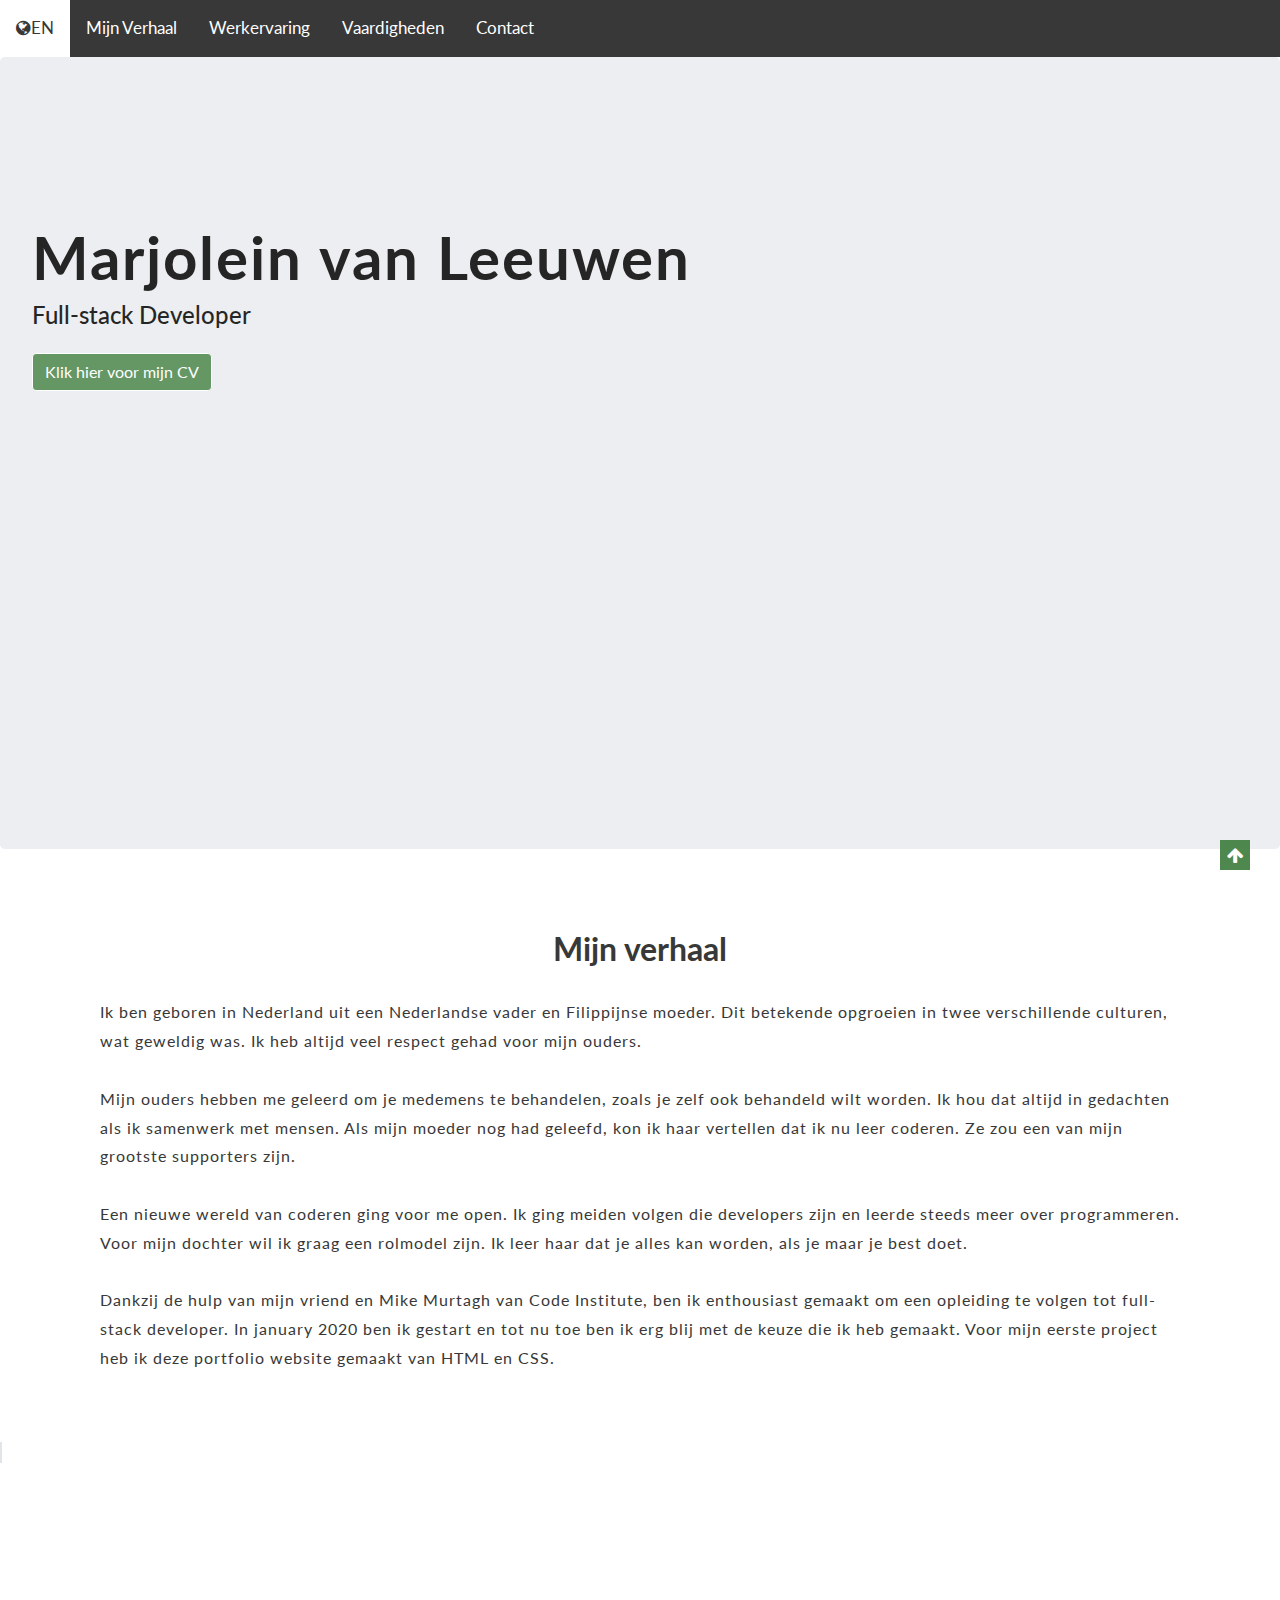
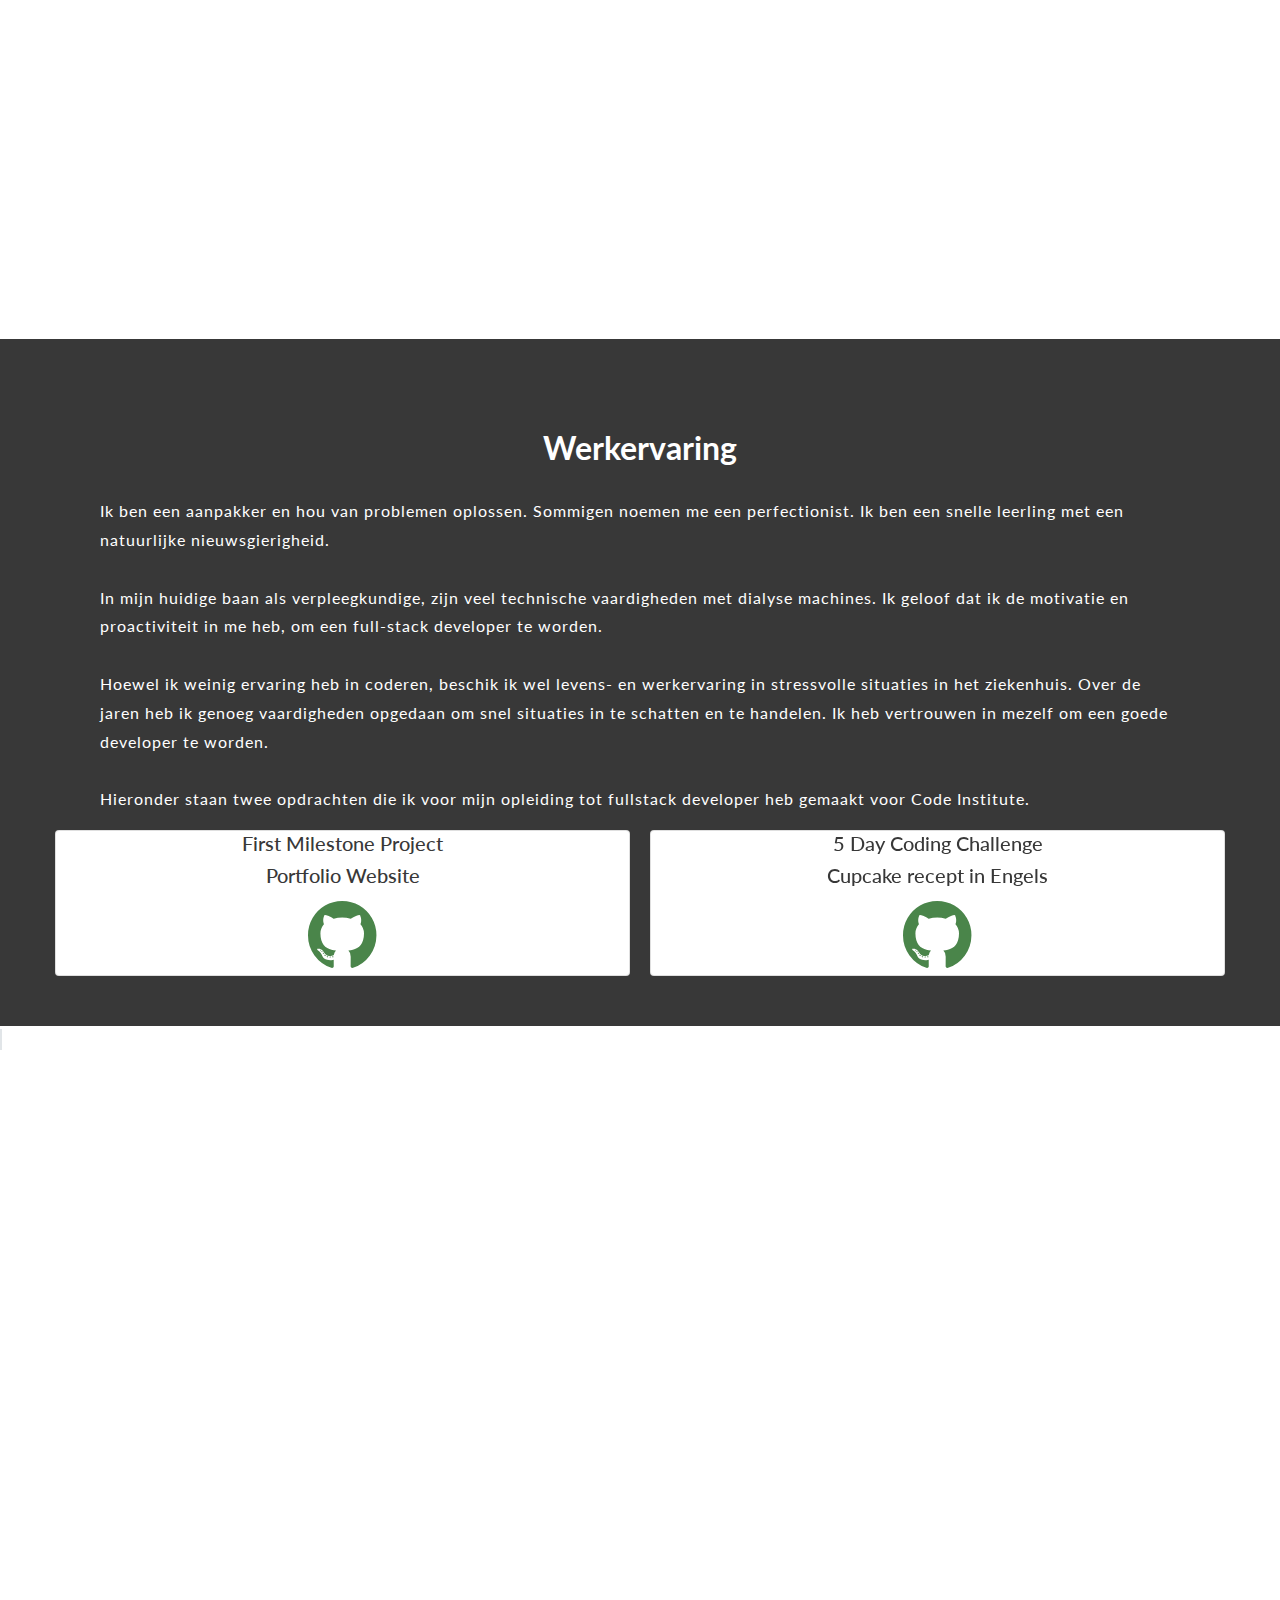
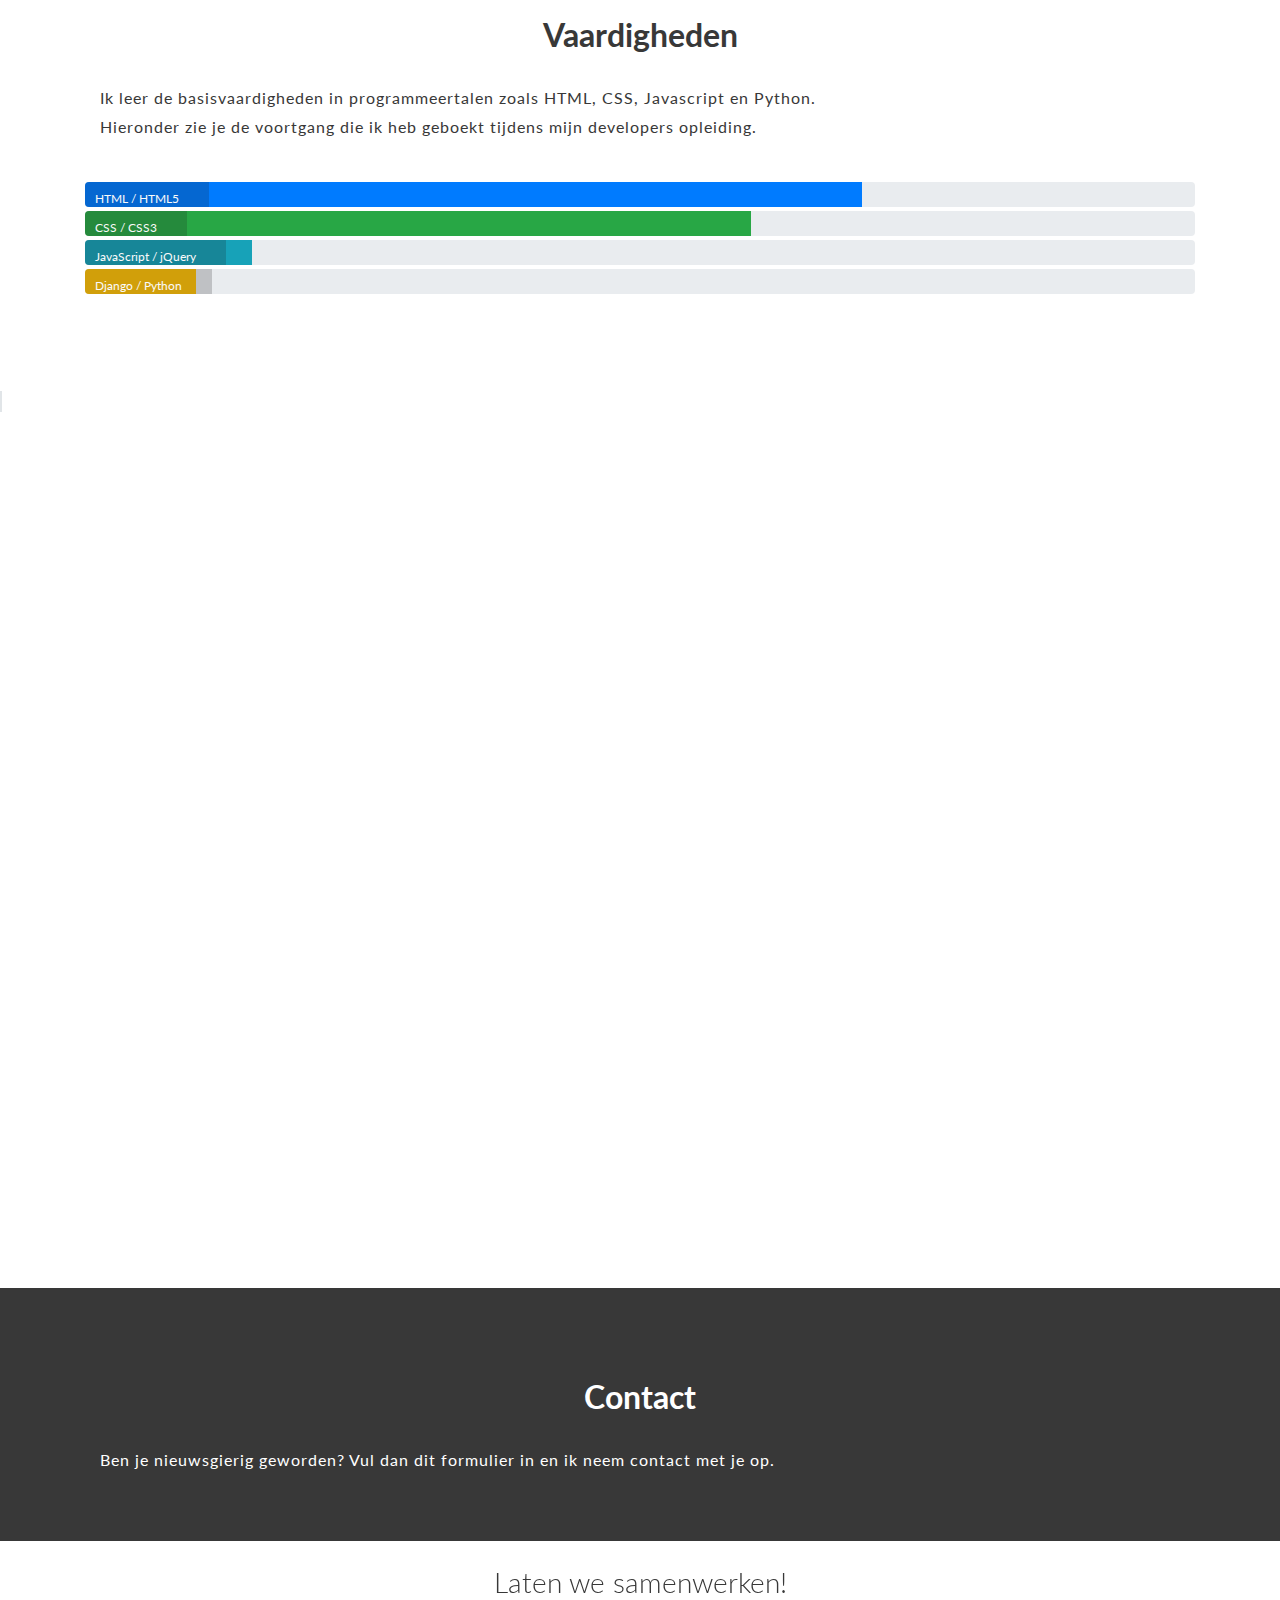
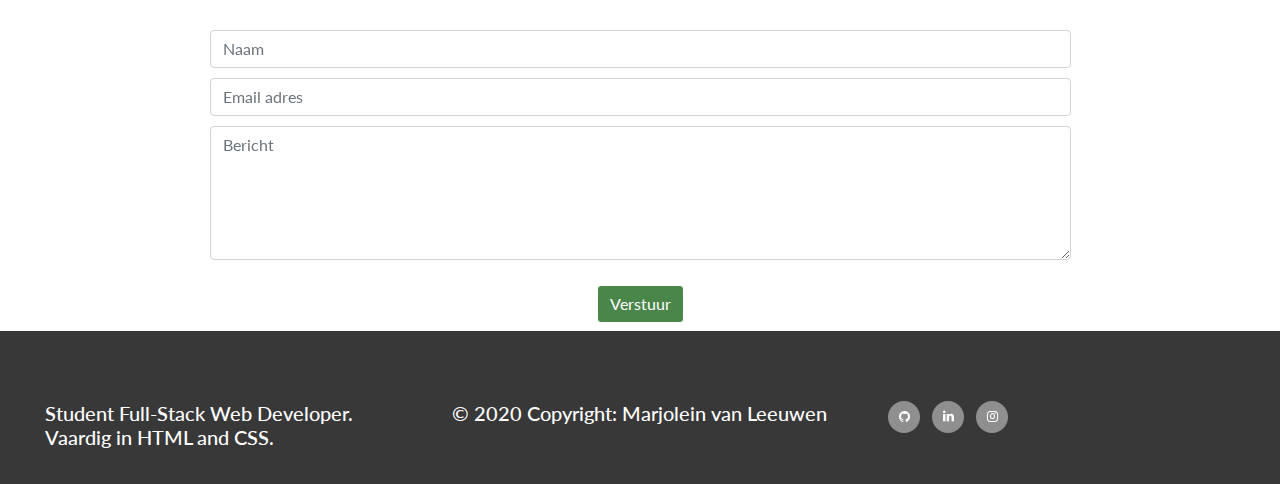
==== commit 1ff49d65: "changed dutch text in nl index.html" ====
--- a/NL_index.html
+++ b/NL_index.html
@@ -30,7 +30,7 @@
     <!--Inspiration from Haley Schafers website with jumbotron and download CV button from DIYA's template. I used Bootstraps custom button style -->
          <div class="jumbotron">
             <h1>Marjolein van Leeuwen</h1>
-            <h4>Programmeur</h4>
+            <h4>Full-stack Developer</h4>
                 <a href="assets/cv/cvmarjolein-nl.pdf" class="btn btn-secondary" download>Klik hier voor mijn CV</a>
             </div>
       </header>
@@ -179,7 +179,7 @@
       <div id="div_contact"></div>
       <section class="section section-dark">
          <h2>Contact</h2>
-         <p>Wil je in contact komen? Vul dan dit formulier in en ik neem contact met je op.
+         <p>Ben je nieuwsgierig geworden? Vul dan dit formulier in en ik neem contact met je op.
          </p>
       </section>
 
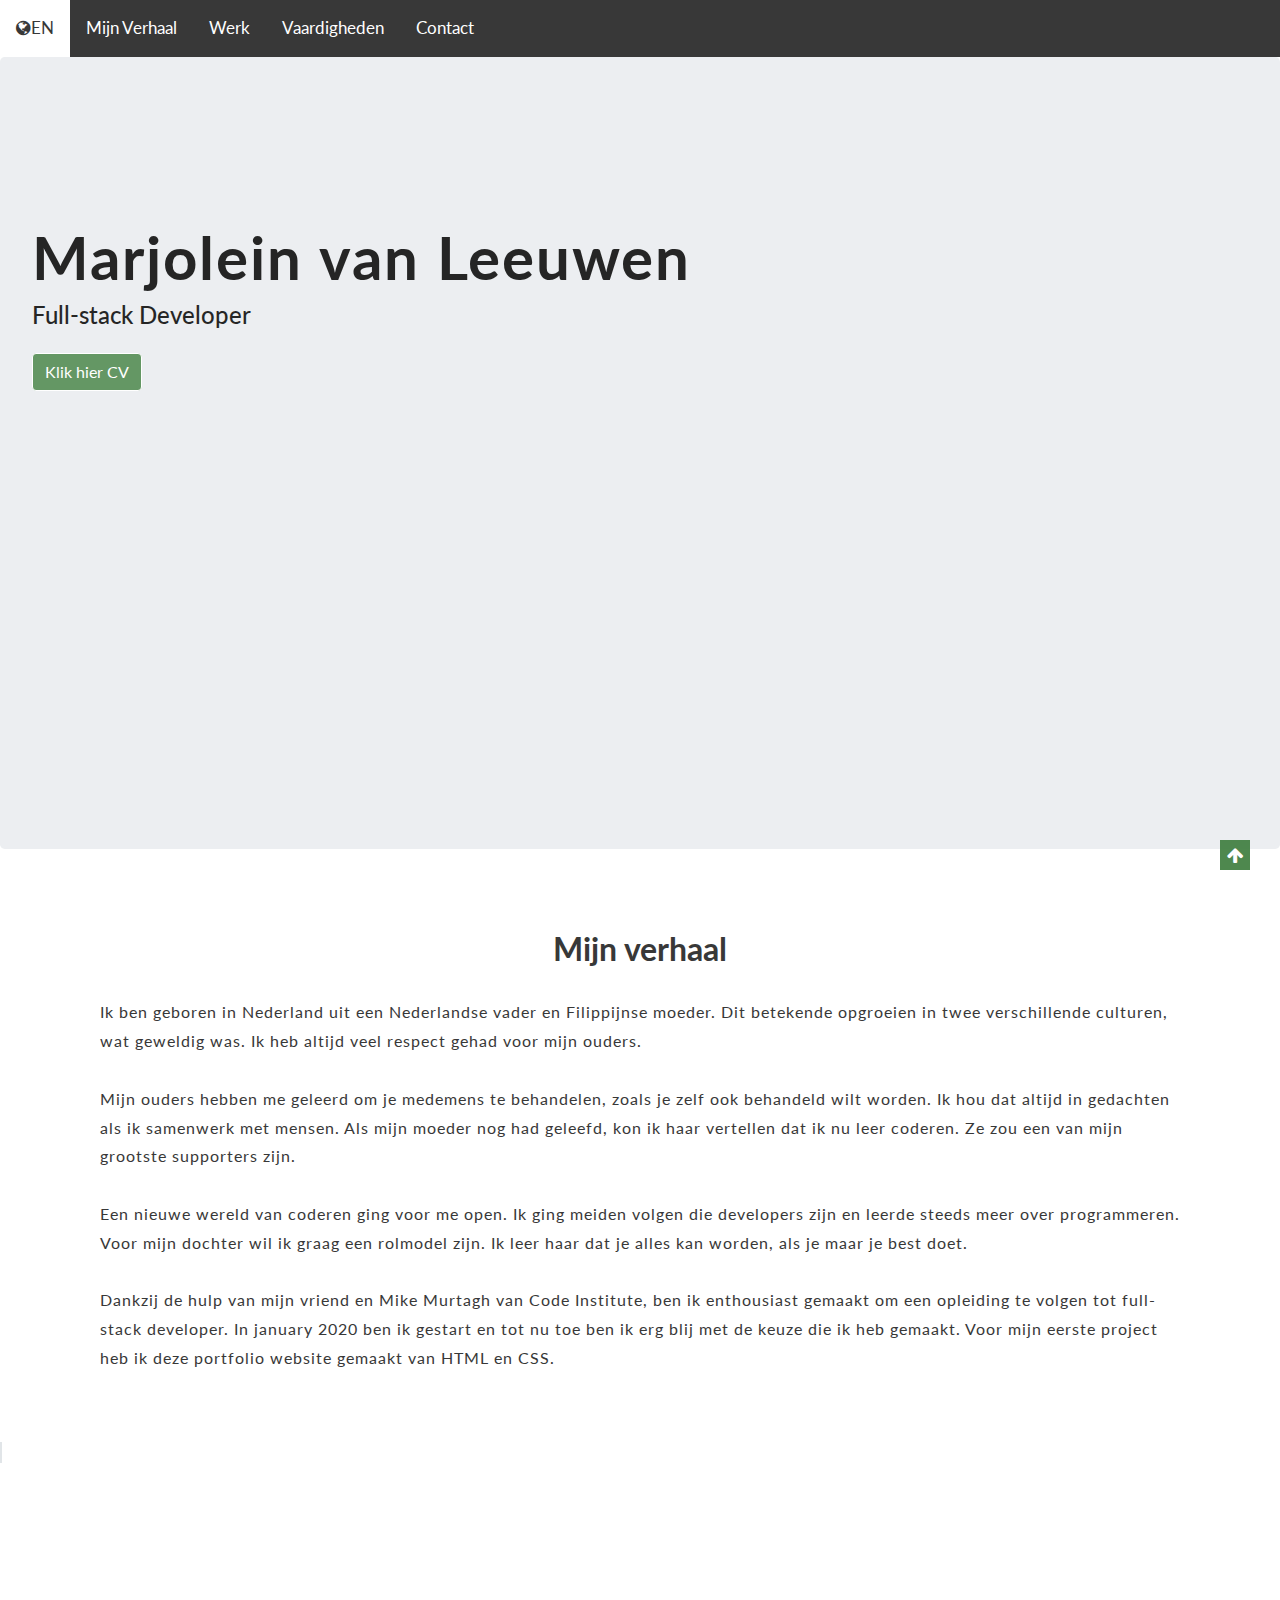
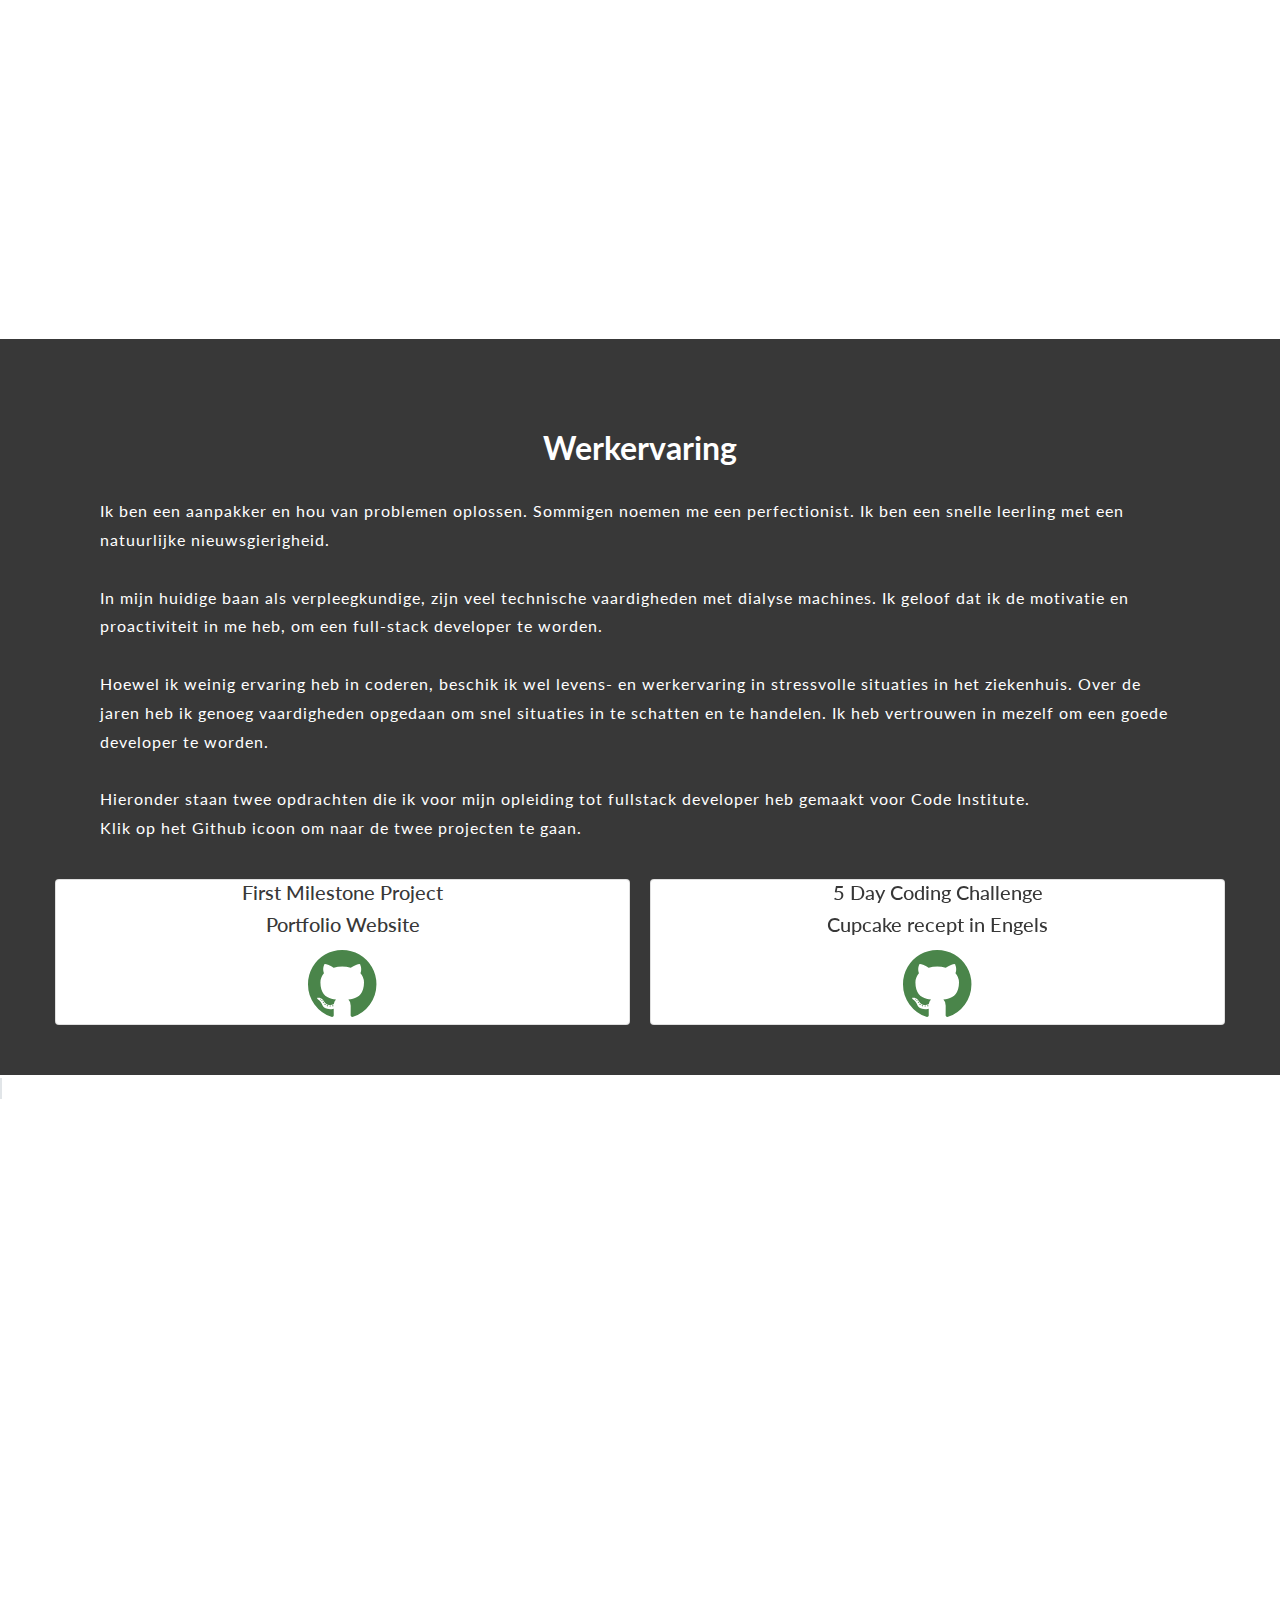
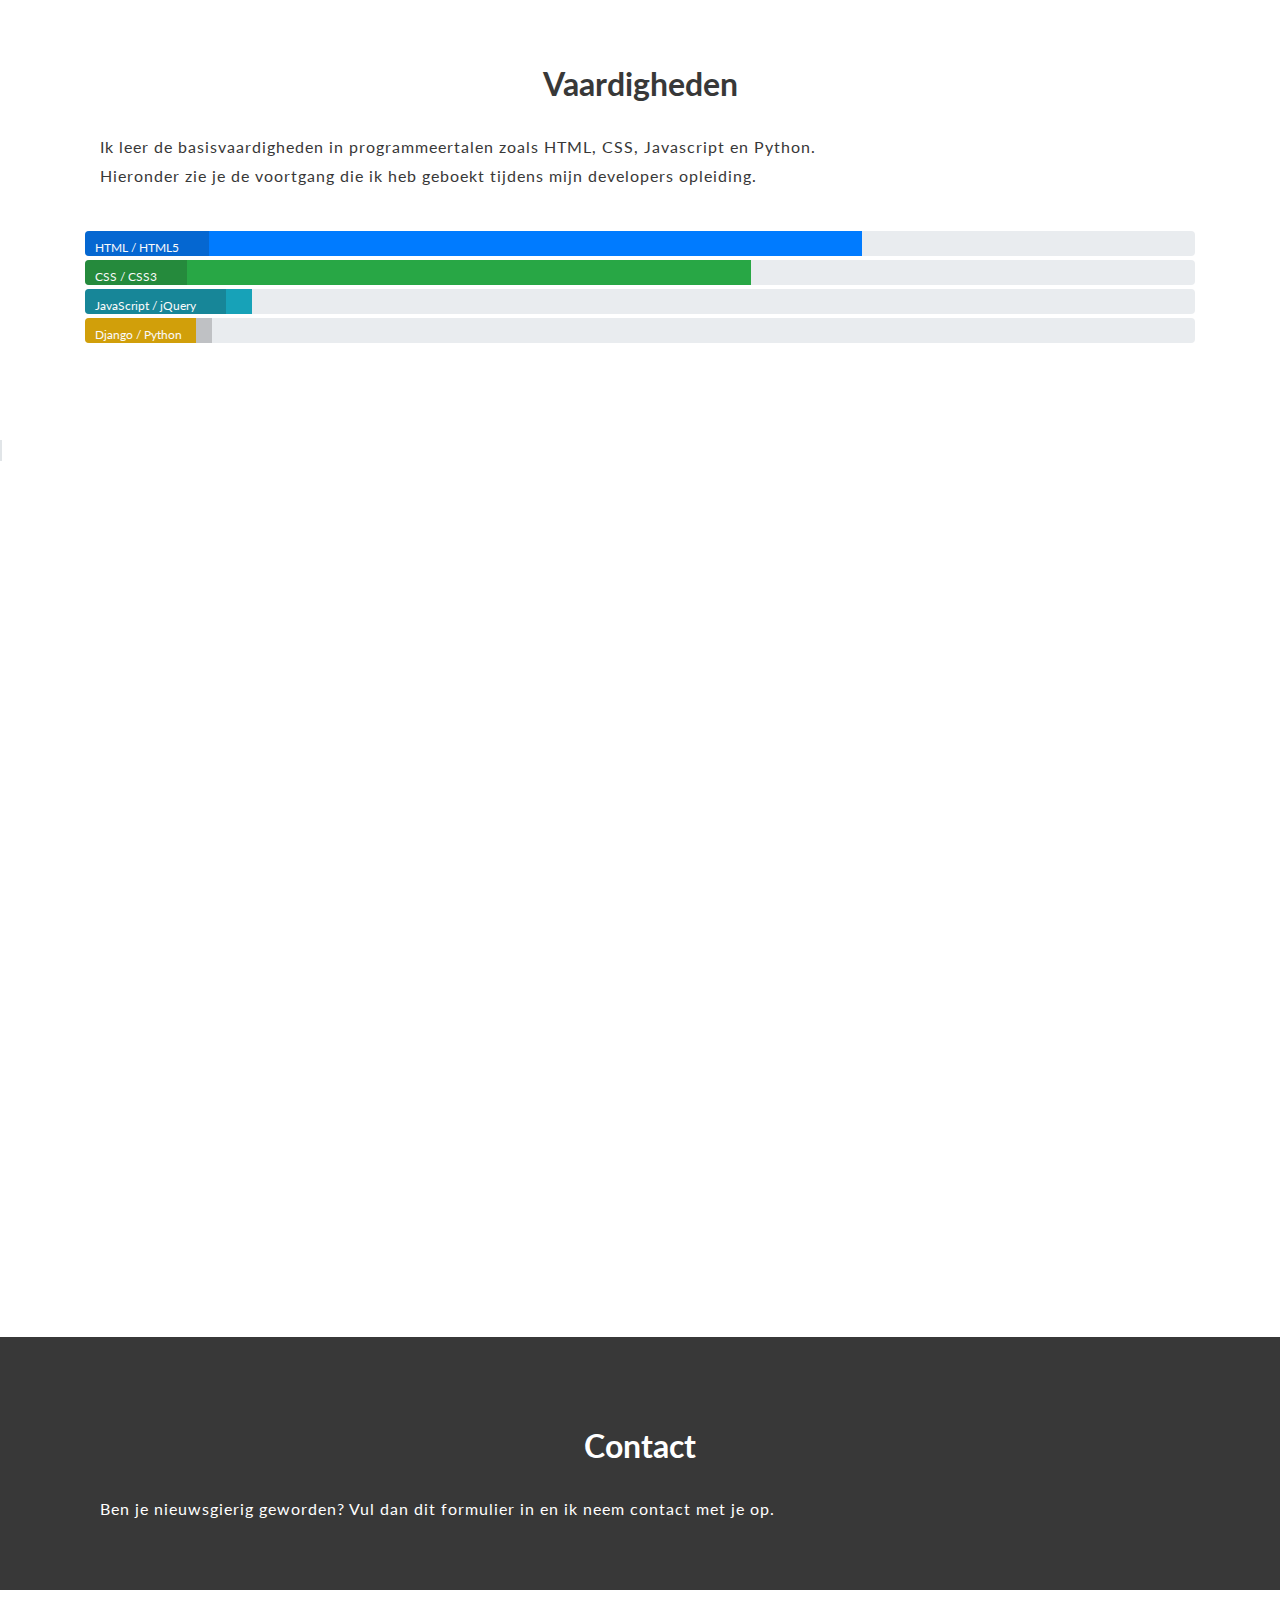
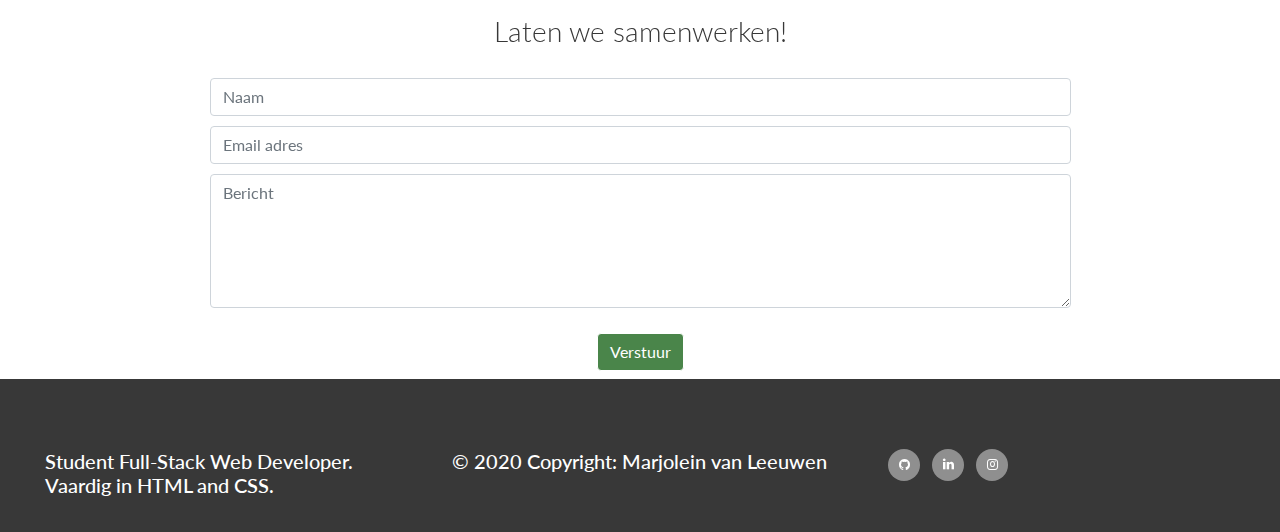
==== commit 439b4c13: "updated index. html and nl index.html" ====
--- a/NL_index.html
+++ b/NL_index.html
@@ -19,7 +19,7 @@
          <nav class="topnav">
             <a href="index.html"><i class="fa fa-globe"></i>EN</a>
             <a href="#div_about">Mijn Verhaal</a>
-            <a href="#div_work">Werkervaring</a>
+            <a href="#div_work">Werk</a>
             <a href="#div_skills">Vaardigheden</a>
             <a href="#div_contact">Contact</a>
          </nav>
@@ -31,7 +31,7 @@
          <div class="jumbotron">
             <h1>Marjolein van Leeuwen</h1>
             <h4>Full-stack Developer</h4>
-                <a href="assets/cv/cvmarjolein-nl.pdf" class="btn btn-secondary" download>Klik hier voor mijn CV</a>
+                <a href="assets/cv/cvmarjolein-nl.pdf" class="btn btn-secondary" download>Klik hier CV</a>
             </div>
       </header>
     <!--END: HOME  -->     
@@ -93,6 +93,8 @@
             <br>
             <br>
             Hieronder staan twee opdrachten die ik voor mijn opleiding tot fullstack developer heb gemaakt voor Code Institute. 
+            <br>
+            Klik op het Github icoon om naar de twee projecten te gaan.
          </p>
 
 
--- a/assets/css/style.css
+++ b/assets/css/style.css
@@ -162,6 +162,7 @@
   float: left;
   width: 50%;
   padding: 0 10px;
+  margin-top: 20px;
 }
 
 .row {margin: 0 -5px;}
